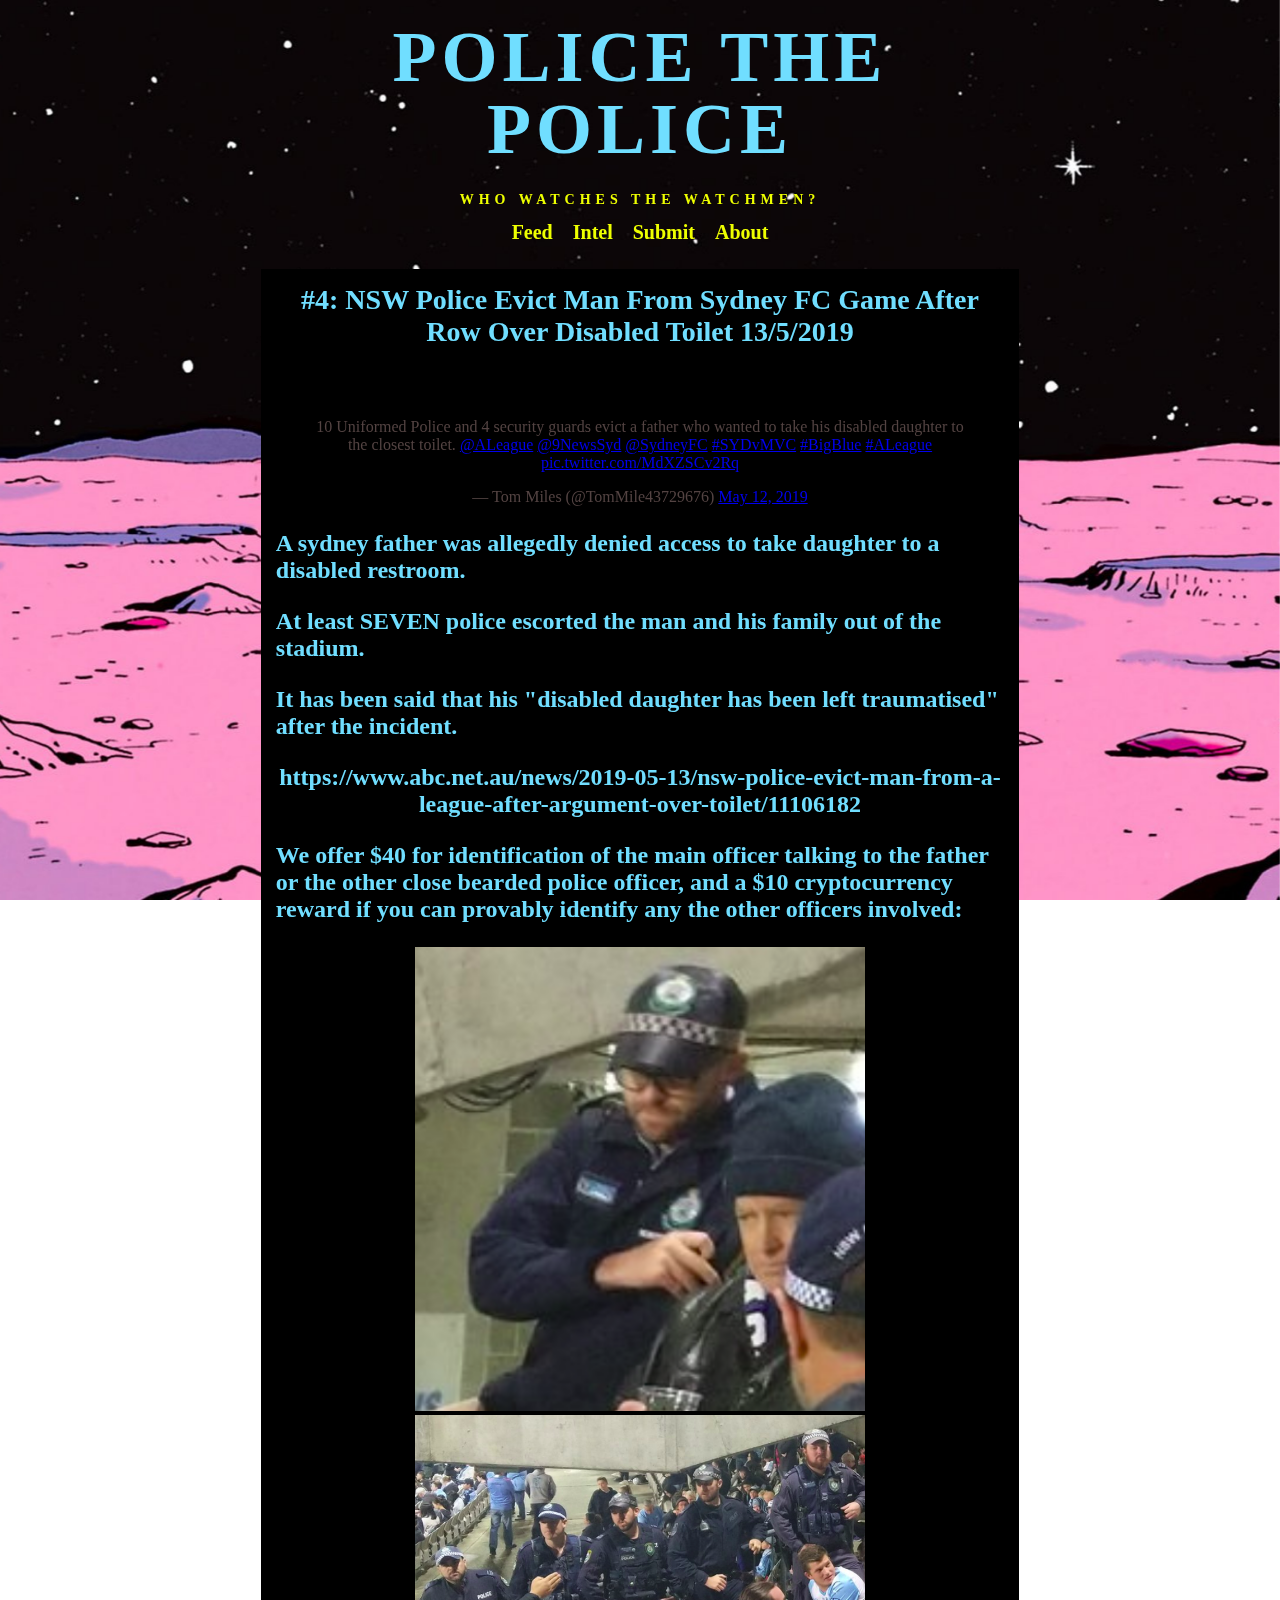
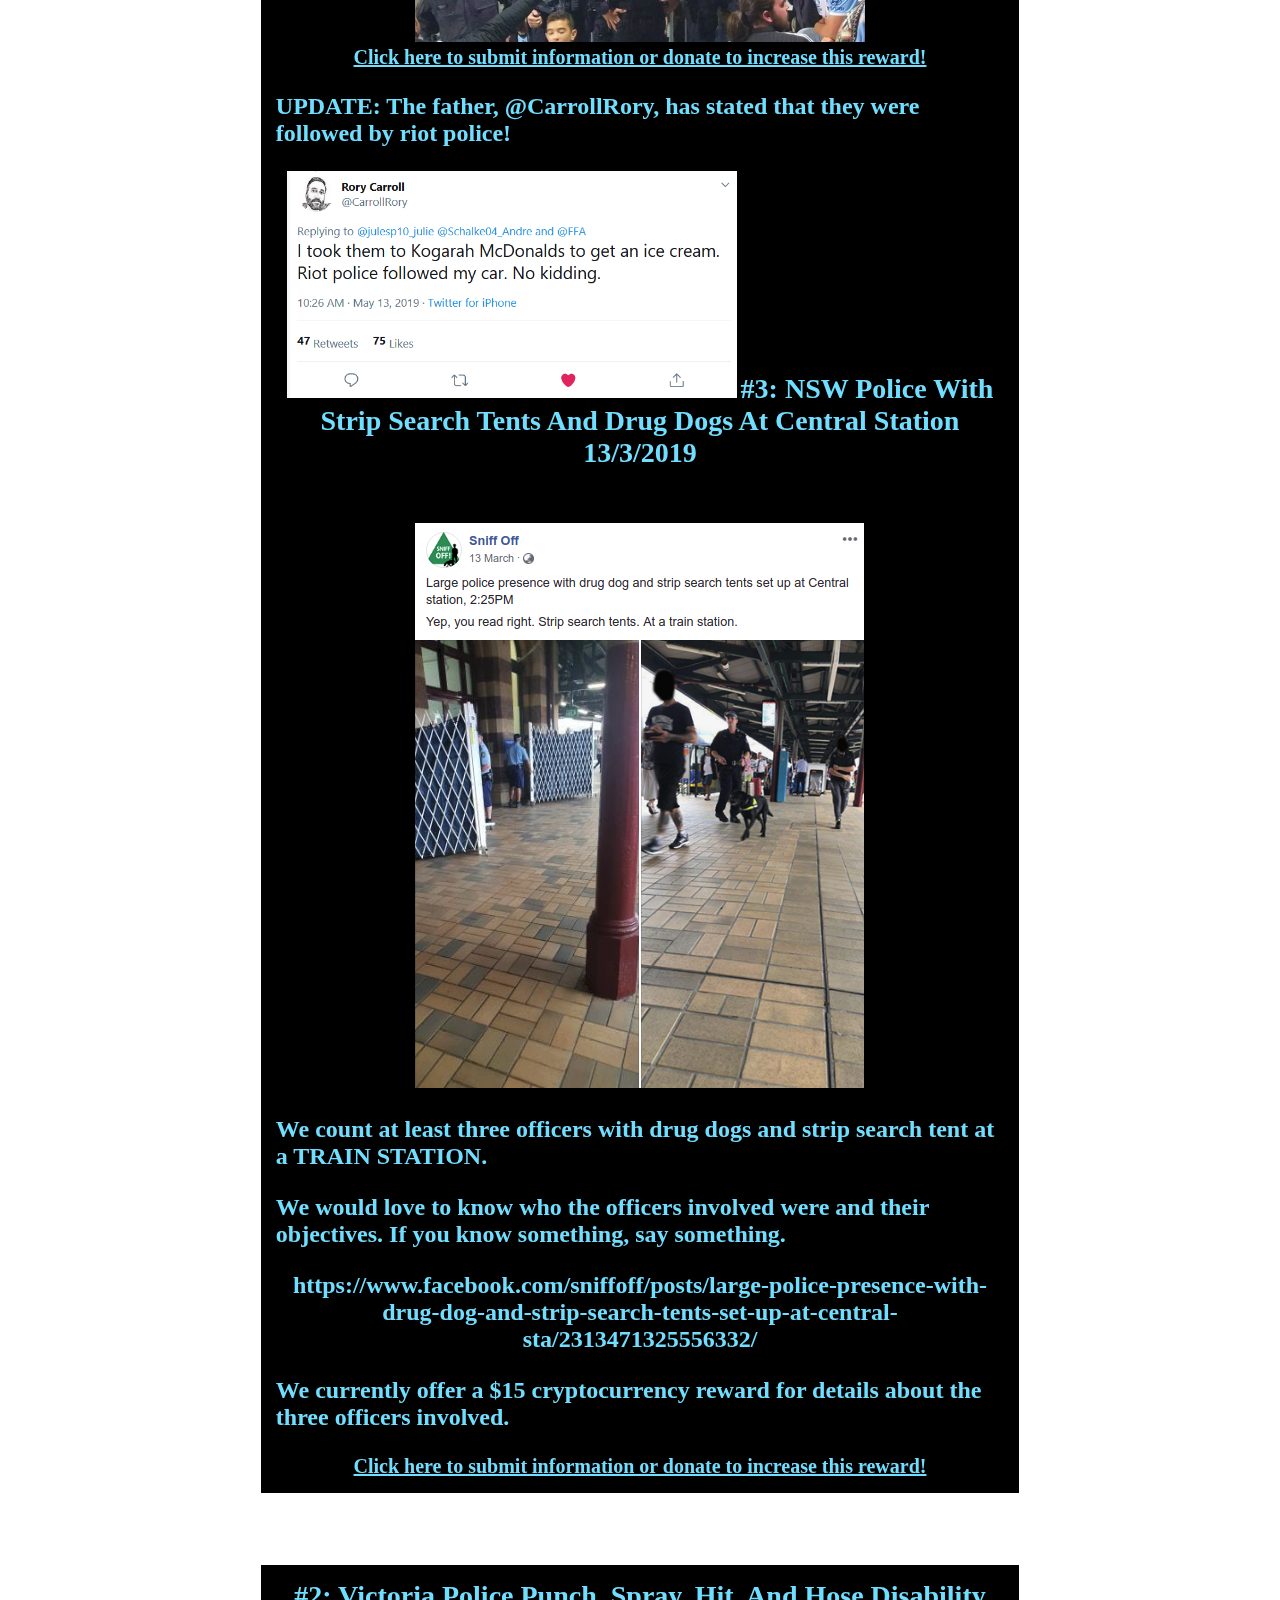
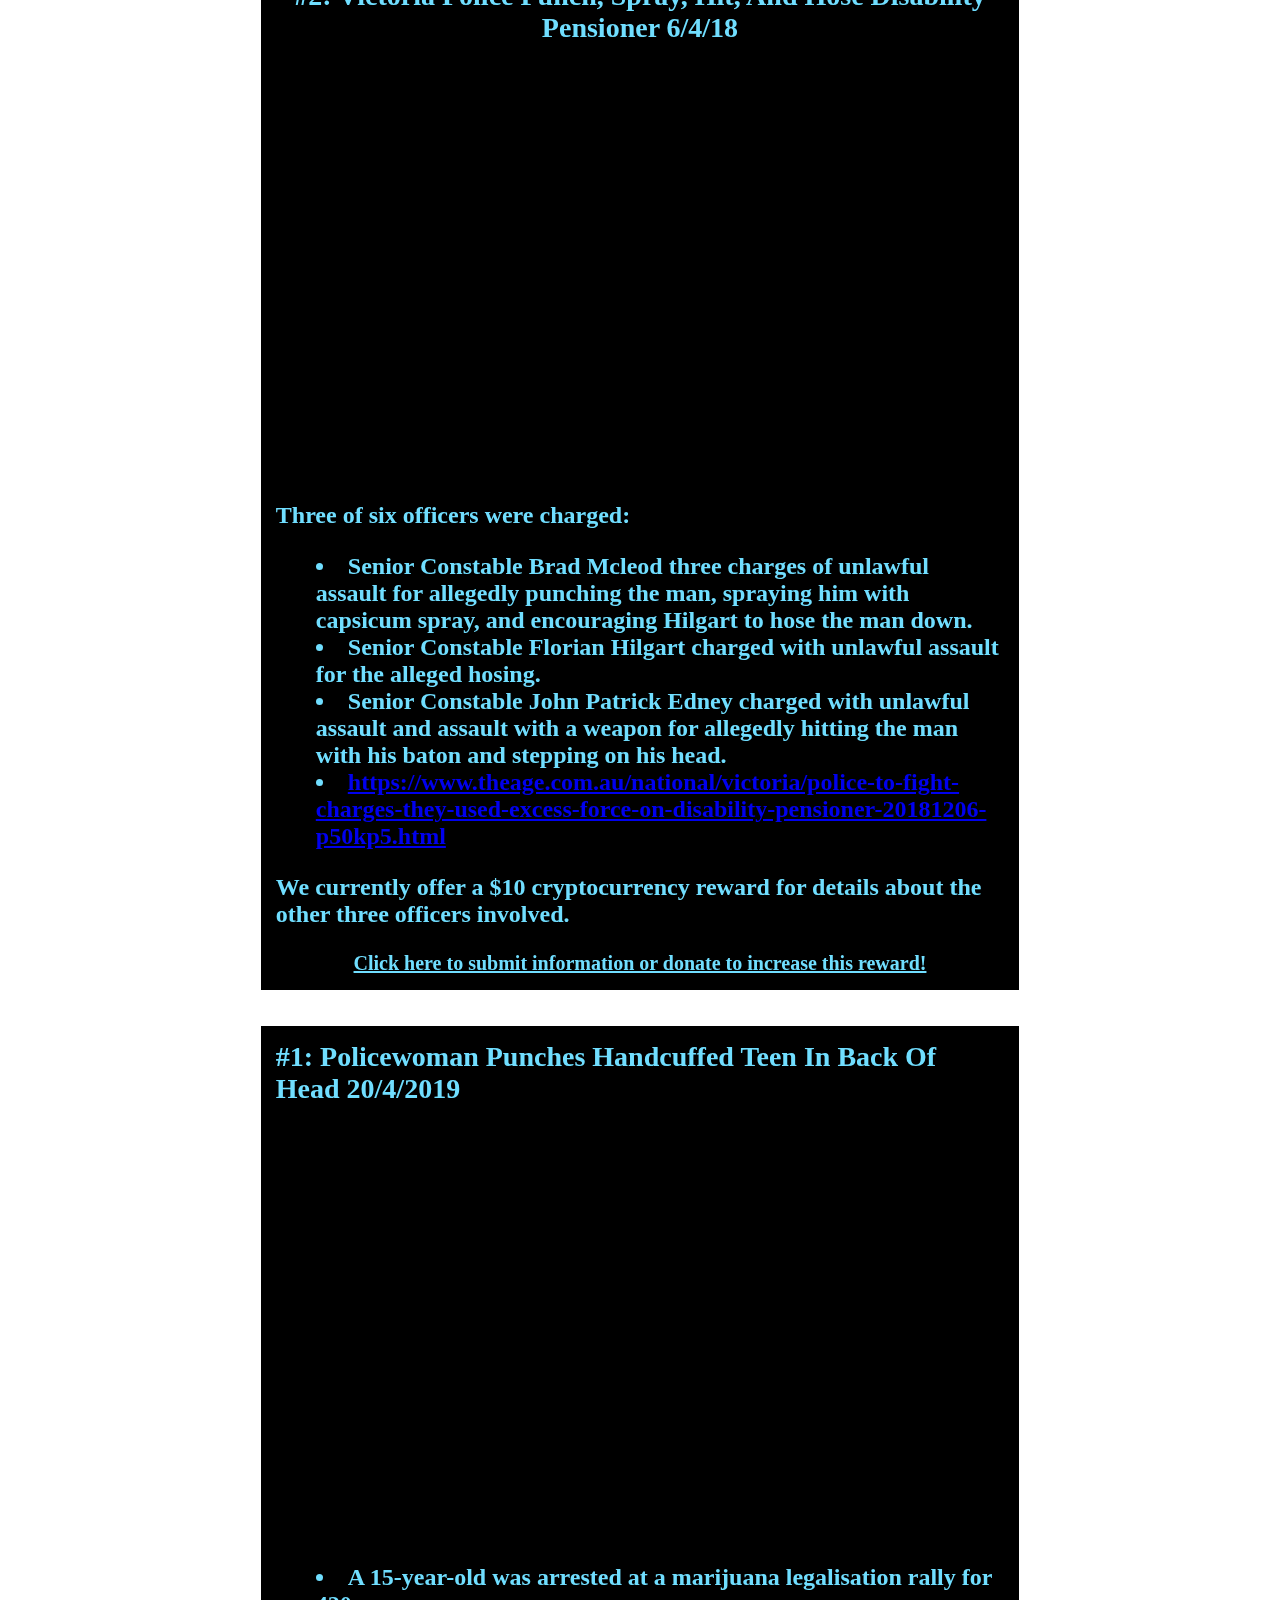
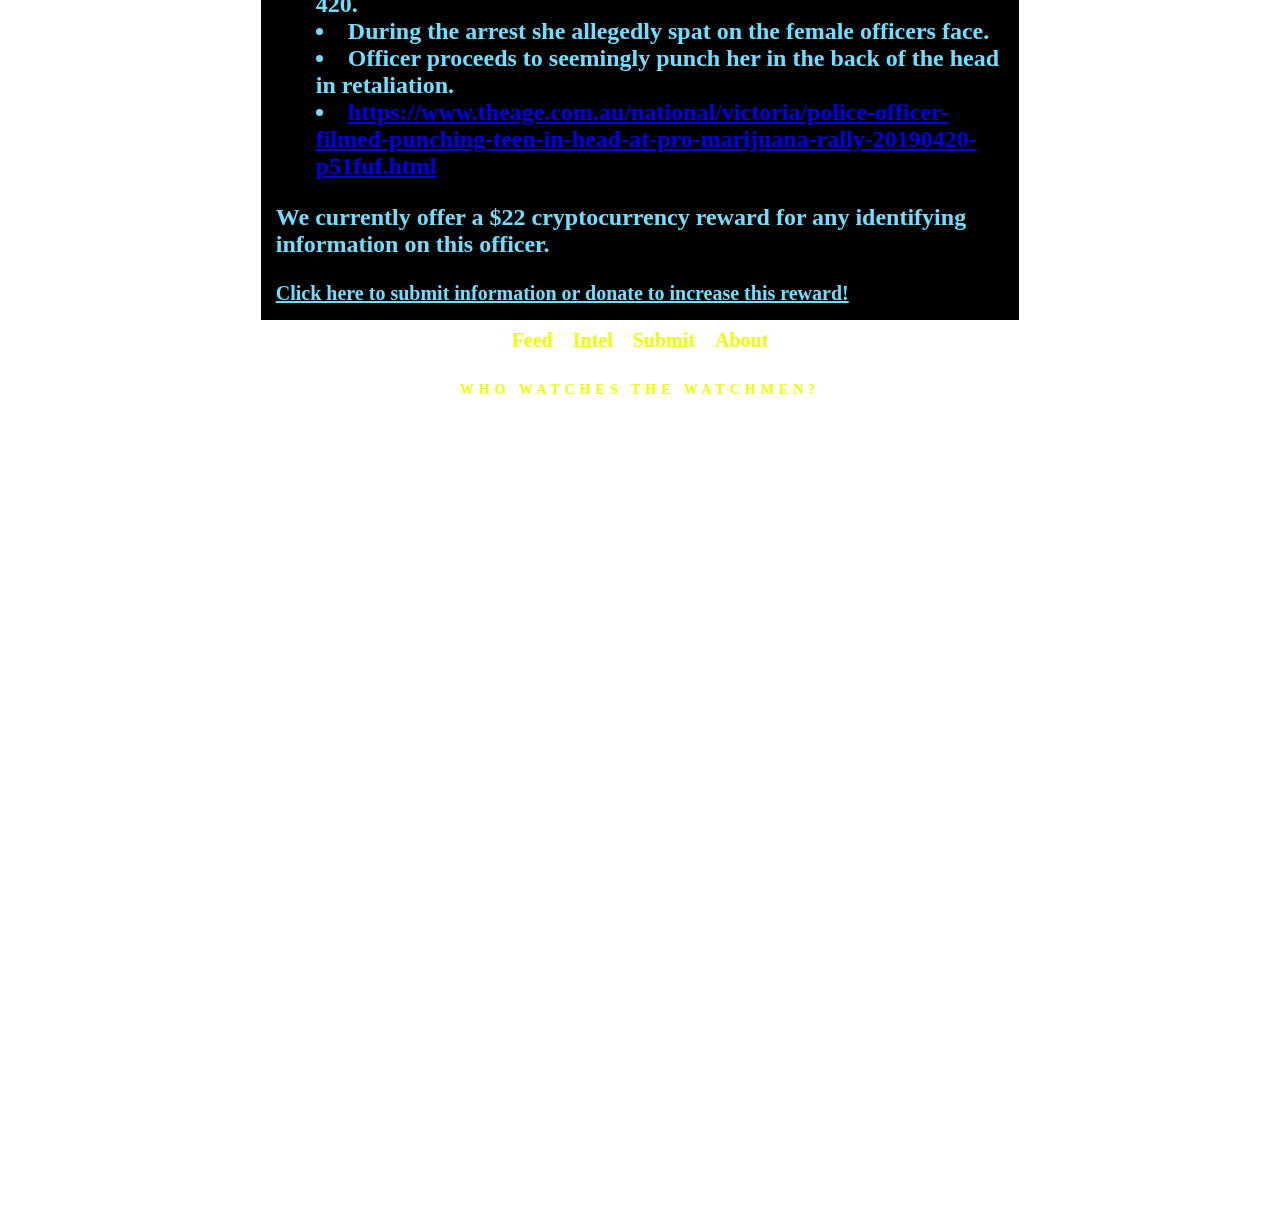
==== index.html @ 1e79a72b "Update index.html" ====
<!DOCTYPE html>
<html>

<head>
  <!-- Global site tag (gtag.js) - Google Analytics -->
  <script async src="https://www.googletagmanager.com/gtag/js?id=UA-138867496-1"></script>
  <script>
    window.dataLayer = window.dataLayer || [];
    function gtag(){dataLayer.push(arguments);}
    gtag('js', new Date());

    gtag('config', 'UA-138867496-1');
  </script>



  <meta charset="utf-8">
  <title>POLICE THE POLICE</title>
  <link rel="shortcut icon" type="image/x-icon" href="favicon.ico">
  <link rel="stylesheet" href="style.css">

  <!--FACEBOOK  -->
  <meta property="og:url" content="http://policeaussiepolice.com/"/>
  <meta property="og:type" content="website" />
  <meta property="og:title" content="Police Australian Police" />
  <meta property="og:description" content="Crowdfunded Cryptocurrency rewards for information about questionable & disgraced Australian police officers."/>
  <meta property="og:image" content="http://policeaussiepolice.com/thumbnail.png"/>

  <!-- TWITTER -->
  <meta name="twitter:card" content="summary_large_image">
  <meta name="twitter:site" content="@policeauspolice">
  <meta name="twitter:title" content="Police Australian Police">
  <meta name="twitter:description" content="Crowdfunded Cryptocurrency rewards for information about questionable & disgraced Australian police officers.">
  <meta name="twitter:image" content="http://policeaussiepolice.com/thumbnail.png">



</head>

<body>
  <div id='site'>


  <h1 class='heading1'>
    <a class='title' href="index.html" title="POLICE THE POLICE" role="bookmark">
      POLICE THE POLICE
    </a>
  </h1>

  <p class='tagline'>
    Who Watches the Watchmen?
  </p>

  <ul class='navbar'>
    <li><a href="index.html">Feed</a></li>
    <li><a href="profiles.html">Intel</a></li>
    <li><a href="submit.html">Submit</a></li>
    <li><a href="about.html">About</a></li>
  </ul>

  <div class='mainfeed'>
    <!-- POST 4 -->  
    <div class='post'>
      <p class='postHeading' id='post4'>#4: NSW Police evict man from Sydney FC game after row over disabled toilet 13/5/2019</p>
      <br>
      <br>
      <br>
      <br>
	    
      <center>
      <blockquote class="twitter-tweet" data-theme="dark" data-link-color="#F5F8FA"><p lang="en" dir="ltr">10 Uniformed Police and 4 security guards evict a father who wanted to take his disabled daughter to the closest toilet. <a href="https://twitter.com/ALeague?ref_src=twsrc%5Etfw">@ALeague</a> <a href="https://twitter.com/9NewsSyd?ref_src=twsrc%5Etfw">@9NewsSyd</a> <a href="https://twitter.com/SydneyFC?ref_src=twsrc%5Etfw">@SydneyFC</a> <a href="https://twitter.com/hashtag/SYDvMVC?src=hash&amp;ref_src=twsrc%5Etfw">#SYDvMVC</a> <a href="https://twitter.com/hashtag/BigBlue?src=hash&amp;ref_src=twsrc%5Etfw">#BigBlue</a> <a href="https://twitter.com/hashtag/ALeague?src=hash&amp;ref_src=twsrc%5Etfw">#ALeague</a> <a href="https://t.co/MdXZSCv2Rq">pic.twitter.com/MdXZSCv2Rq</a></p>&mdash; Tom Miles (@TomMile43729676) <a href="https://twitter.com/TomMile43729676/status/1127528774172418048?ref_src=twsrc%5Etfw">May 12, 2019</a></blockquote> <script async src="https://platform.twitter.com/widgets.js" charset="utf-8"></script>
      </center>
	    
      <p class='postText'>A sydney father was allegedly denied access to take daughter to a disabled restroom.</p>
      <p class='postText'>At least SEVEN police escorted the man and his family out of the stadium.</p>
      <p class='postText'>It has been said that his "disabled daughter has been left traumatised" after the incident.</p>
      <a class='postText' href='https://www.abc.net.au/news/2019-05-13/nsw-police-evict-man-from-a-league-after-argument-over-toilet/11106182'>https://www.abc.net.au/news/2019-05-13/nsw-police-evict-man-from-a-league-after-argument-over-toilet/11106182</a></li>
      
      <p class='postText'>We offer $40 for identification of the main officer talking to the father or the other close bearded police officer, and a $10 cryptocurrency reward if you can provably identify any the other officers involved:</p>
      <img src='post4/beard1.png' width='450px'> 
	  <br>
	  <img src='post4/others2.png' width='450px'>
	  <br>
      <a class='contact' href='submit.html'>Click here to submit information or donate to increase this reward!</a>
      
	  <p class='postText'> UPDATE: The father, @CarrollRory, has stated that they were followed by riot police!</p>
	  <img src='post4/tweet.png' width='450px>
					    <br>
					    <br>
    </div>

    <br>
    <br>
    <br>
    <br>
	   
    
    <!-- POST 3 -->  
    <div class='post'>
      <p class='postHeading' id='post3'>#3: NSW Police with strip search tents and drug dogs at Central Station 13/3/2019</p>

      <br>
      <br>
      <br>
      <br>

      <img src="post3.png">

      <p class='postText'>We count at least three officers with drug dogs and strip search tent at a TRAIN STATION.</p>
      <p class='postText'>We would love to know who the officers involved were and their objectives. If you know something, say something.</p>
      <a class='postText' href='https://www.facebook.com/sniffoff/posts/large-police-presence-with-drug-dog-and-strip-search-tents-set-up-at-central-sta/2313471325556332/'>https://www.facebook.com/sniffoff/posts/large-police-presence-with-drug-dog-and-strip-search-tents-set-up-at-central-sta/2313471325556332/</a></li>

      <p class='postText'>We currently offer a $15 cryptocurrency reward for details about the three officers involved.</p>
      <a class='contact' href='submit.html'>Click here to submit information or donate to increase this reward!</a>

    </div>

    <br>
    <br>
    <br>
    <br>


    <!-- POST 2 -->
    <div class='post'>
      <p class='postHeading' id='post2'>#2: Victoria police punch, spray, hit, and hose disability pensioner 6/4/18</p>

      <br>

	<div class="videoWrapper">

	    <iframe width="690" height="388" src="https://www.youtube.com/embed/rUOoRiI8HVU" frameborder="0" allow="accelerometer; encrypted-media; gyroscope; picture-in-picture" allowfullscreen></iframe>
	</div>


      <p class='postText'>Three of six officers were charged:</p>
      <ul class="postText">
        <li>Senior Constable Brad Mcleod three charges of unlawful assault for allegedly punching the man, spraying him with capsicum spray, and encouraging Hilgart to hose the man down.</li>
        <li>Senior Constable Florian Hilgart charged with unlawful assault for the alleged hosing.</li>
        <li>Senior Constable John Patrick Edney charged with unlawful assault and assault with a weapon for allegedly hitting the man with his baton and stepping on his head.</li>
	<li><a href='https://www.theage.com.au/national/victoria/police-to-fight-charges-they-used-excess-force-on-disability-pensioner-20181206-p50kp5.html'>https://www.theage.com.au/national/victoria/police-to-fight-charges-they-used-excess-force-on-disability-pensioner-20181206-p50kp5.html</a></li>
      </ul>

<!--       <p class='postText'></p> -->
      <p class='postText'>We currently offer a $10 cryptocurrency reward for details about the other three officers involved.</p>
      <a class='contact' href='submit.html'>Click here to submit information or donate to increase this reward!</a>

    </div>

  </div>

  <br>
  <br>

<!-- POST 1	 -->
<div class='post'>
      <p class='postHeading' id='post1'>#1: Policewoman punches handcuffed teen in back of head 20/4/2019</p>

      <br>

	<div class="videoWrapper">
	    <!-- Copy & Pasted from YouTube -->
	    <iframe allowfullscreen frameborder="0" width="698" height="573" scrolling="no" id="molvideoplayer" src="https://www.dailymail.co.uk/embed/video/1909590.html"></iframe>
	</div>




      <ul class="postText">
        <li>A 15-year-old was arrested at a marijuana legalisation rally for 420.</li>
        <li>During the arrest she allegedly spat on the female officers face.</li>
        <li>Officer proceeds to seemingly punch her in the back of the head in retaliation.</li>
				<li><a href='https://www.theage.com.au/national/victoria/police-officer-filmed-punching-teen-in-head-at-pro-marijuana-rally-20190420-p51fuf.html'>https://www.theage.com.au/national/victoria/police-officer-filmed-punching-teen-in-head-at-pro-marijuana-rally-20190420-p51fuf.html</a></li>
      </ul>

      <p class='postText'>We currently offer a $22 cryptocurrency reward for any identifying information on this officer.</p>
      <a class='contact' href='submit.html'>Click here to submit information or donate to increase this reward!</a>

    </div>

  </div>





  <div class='bigFooter'>
    <ul class='navbar'>
      <li><a href="index.html">Feed</a></li>
  		<li><a href="profiles.html">Intel</a></li>
      <li><a href="submit.html">Submit</a></li>
      <li><a href="about.html">About</a></li>
    </ul>

	  <p class='tagline'>
	    Who Watches the Watchmen?
	  </p>
  </div>

</body>




</html>
---- style.css ----
html{height:100%,width:100%}

#site {
  max-width: 60%;
  margin: auto;
}

.heading1 {
  text-align:center;
}

.title {
  color:rgb(112, 222, 255);
  cursor:pointer;
  display:inline;
  font-family:proxima-nova;
  font-size:72px;
  font-style:normal;
  font-weight:700;
  height:auto;
  letter-spacing:5px;
  line-height:72px;
  text-size-adjust:100%;
  text-transform:uppercase;
  text-decoration: none;
  text-decoration-line: none;
  text-decoration-style: solid;
}

.title:hover {
  color:#595959;
}

.tagline {
  color:rgb(238, 255, 0);
  display:block;
  font-family:proxima-nova;
  font-size:14px;
  font-style:normal;
  font-weight:600;
  height:25px;
  letter-spacing:5px;
  line-height:25.2px;

  text-align:center;
  text-size-adjust:100%;
  text-transform:uppercase;

  margin-bottom: 0px;
}

.navbar {
  margin-top: 0px;
  margin-left: 0px;
  text-align: center;
  padding: 0px;
}

.navbar li {
  text-align: center;
  display:inline-block;
}

.navbar li a {
  color:rgb(238, 255, 0);
  display:block;
  font-family:proxima-nova;
  font-size:20px;
  font-style:normal;
  font-weight:600;
  height:25px;
  line-height:25.2px;

  text-decoration-line: none;

  display: block;
  text-align: center;
  padding: 8px;
}

.navbar li a:hover {
  color:#595959;
}


.mainfeed {
  display: block;
  text-align: center;
  margin: 0px;
  padding: 0px;
}

.postHeading {
  padding-top: 0px;
  margin-top: 0px;

  color:rgb(112, 222, 255);
  cursor:pointer;
  display:inline;
  font-family:proxima-nova;
  font-size:28px;
  font-style:normal;
  font-weight:700;
  height:auto;
  text-size-adjust:100%;
  text-transform:capitalize;
  text-decoration: none;
  text-decoration-line: none;
  text-decoration-style: solid;
}

.post {
  color: #534342;
  margin: 0px;
  padding: 15px;
  background-color: #000000;
}

.postText {
  text-align: left;

  list-style-position: inside;

  color:rgb(112, 222, 255);
  font-family:proxima-nova;
  font-size:24px;
  font-style:normal;
  font-weight:700;
  height:auto;
  text-size-adjust:100%;
  text-decoration: none;
  text-decoration-line: none;
  text-decoration-style: solid;
}


.contact {
  color:rgb(112, 222, 255);
  cursor:pointer;
  display:inline;
  font-family:proxima-nova;
  font-size:20px;
  font-style:normal;
  font-weight:700;
  height:auto;
  text-size-adjust:100%;
  /* text-transform:capitalize; */
  /* text-decoration: none; */
  /* text-decoration-line: none; */
  text-decoration-style: solid;
}


.bigFooter {
	height:100vh;
}

body:before {
  content: "";
  display: block;
  position: fixed;
  left: 0;
  top: 0;
  width: 100%;
  height: 100%;
  z-index: -10;
  background: url("bg.jpg") no-repeat center center;
  -webkit-background-size: cover;
  -moz-background-size: cover;
  -o-background-size: cover;
  background-size: cover;
}


/*
body {
    background: url("bg.jpg") no-repeat center center;
    -webkit-background-size: cover;
    -moz-background-size: cover;
    -o-background-size: cover;
    background-size: cover;
    height: 100%;
    overflow: hidden;
}

*/

/*
body {
  background-repeat-x: no-repeat;
  background-repeat-y: no-repeat;
  background-image: url("bg.jpg");
  background-position: top left;
  background-position-x: left;
  background-position-y: top;
  background-size: cover;
  background-attachment: fixed;
  background-repeat: no-repeat;
  background-repeat-x: no-repeat;
  background-repeat-y: no-repeat;
}
*/


/*https://css-tricks.com/NetMag/FluidWidthVideo/Article-FluidWidthVideo.php  */
.videoWrapper {
	position: relative;
	padding-bottom: 56.25%; /* 16:9 */
	padding-top: 25px;
	height: 0;
}
.videoWrapper iframe {
	position: absolute;
	top: 0;
	left: 0;
	width: 100%;
	height: 100%;
}
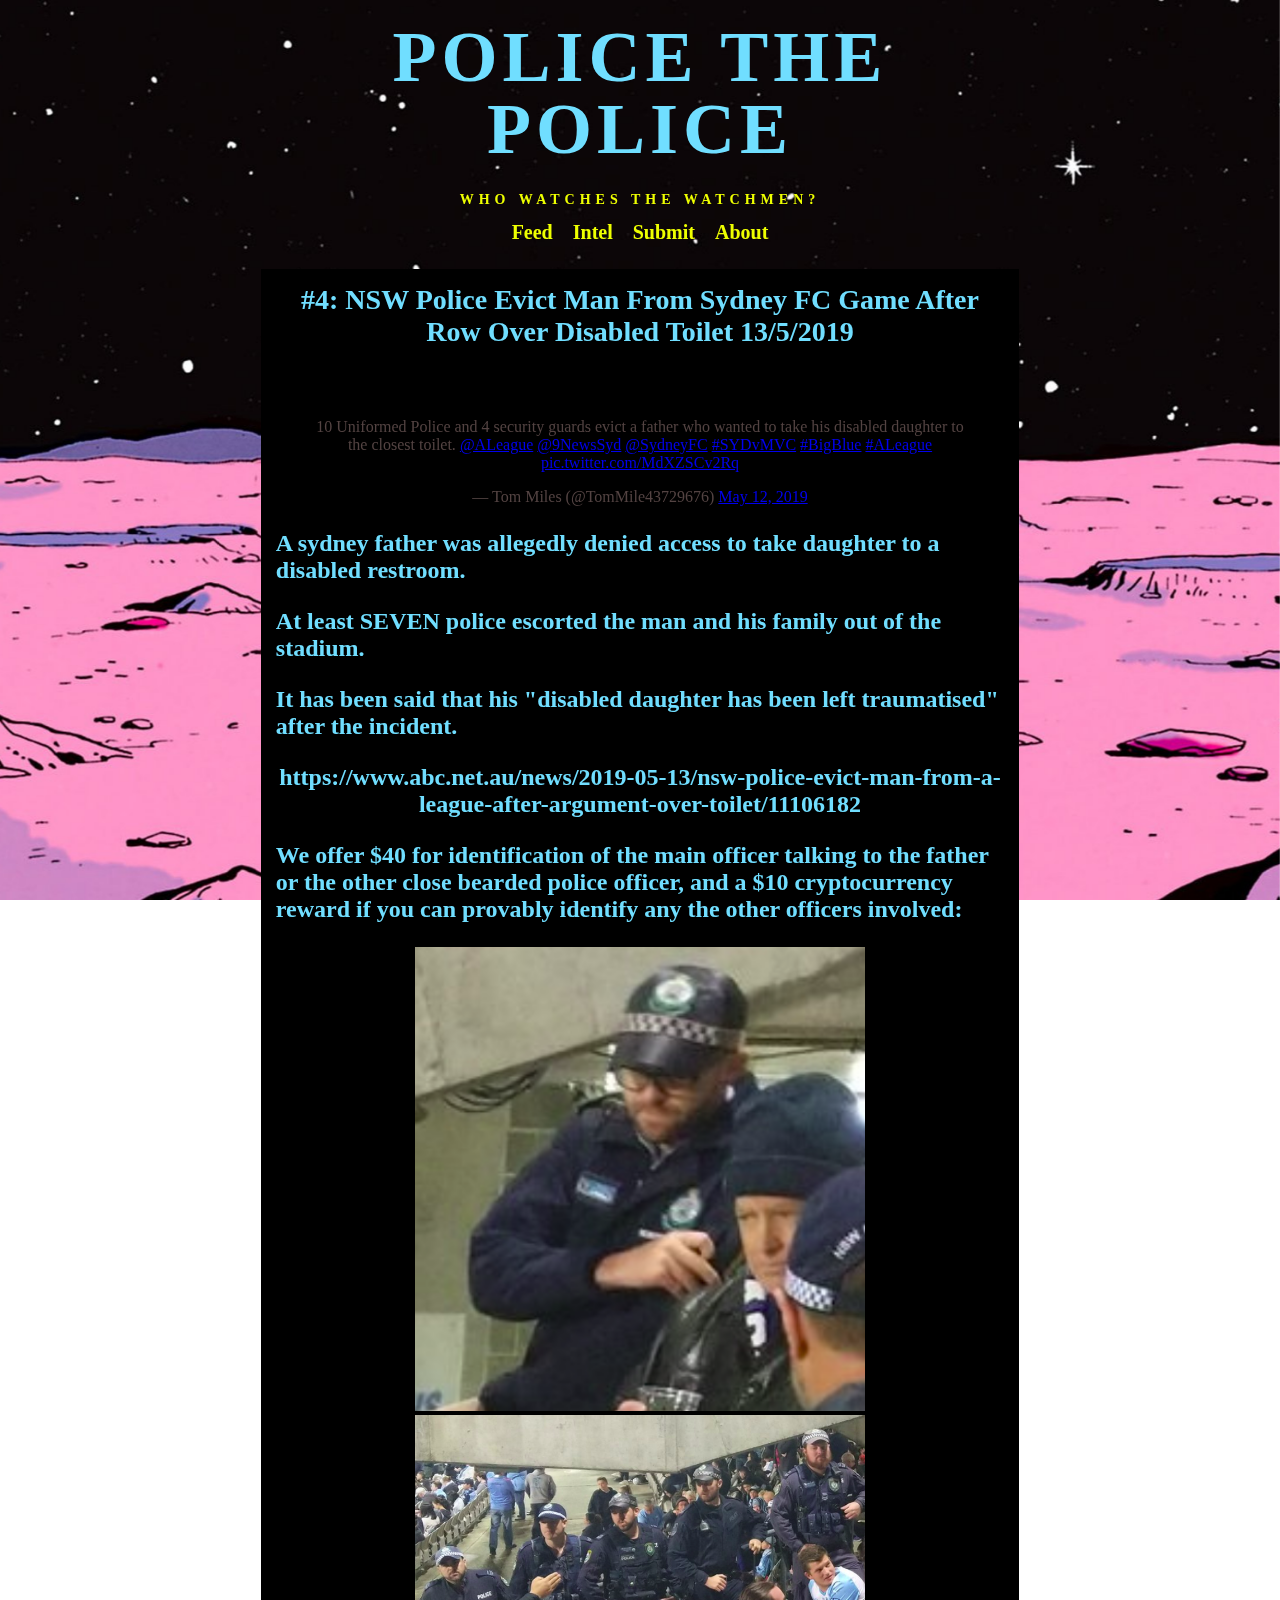
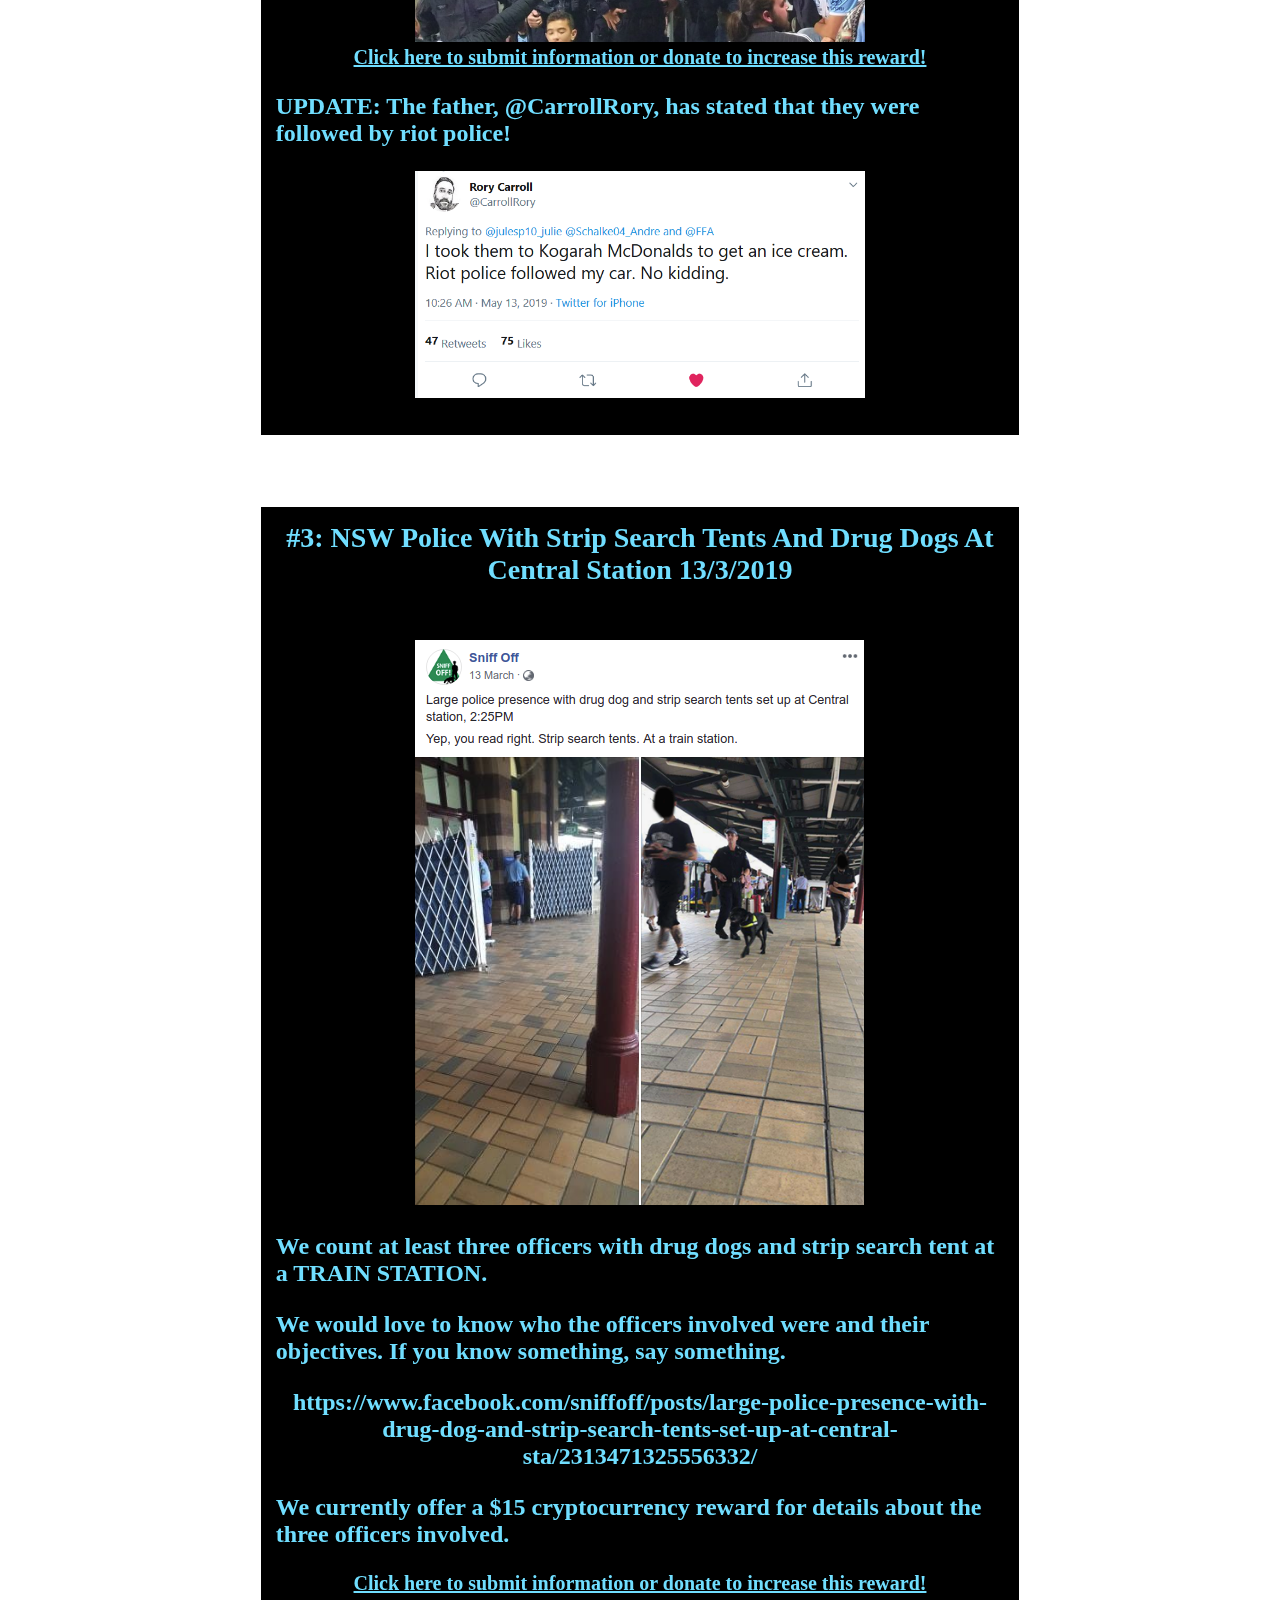
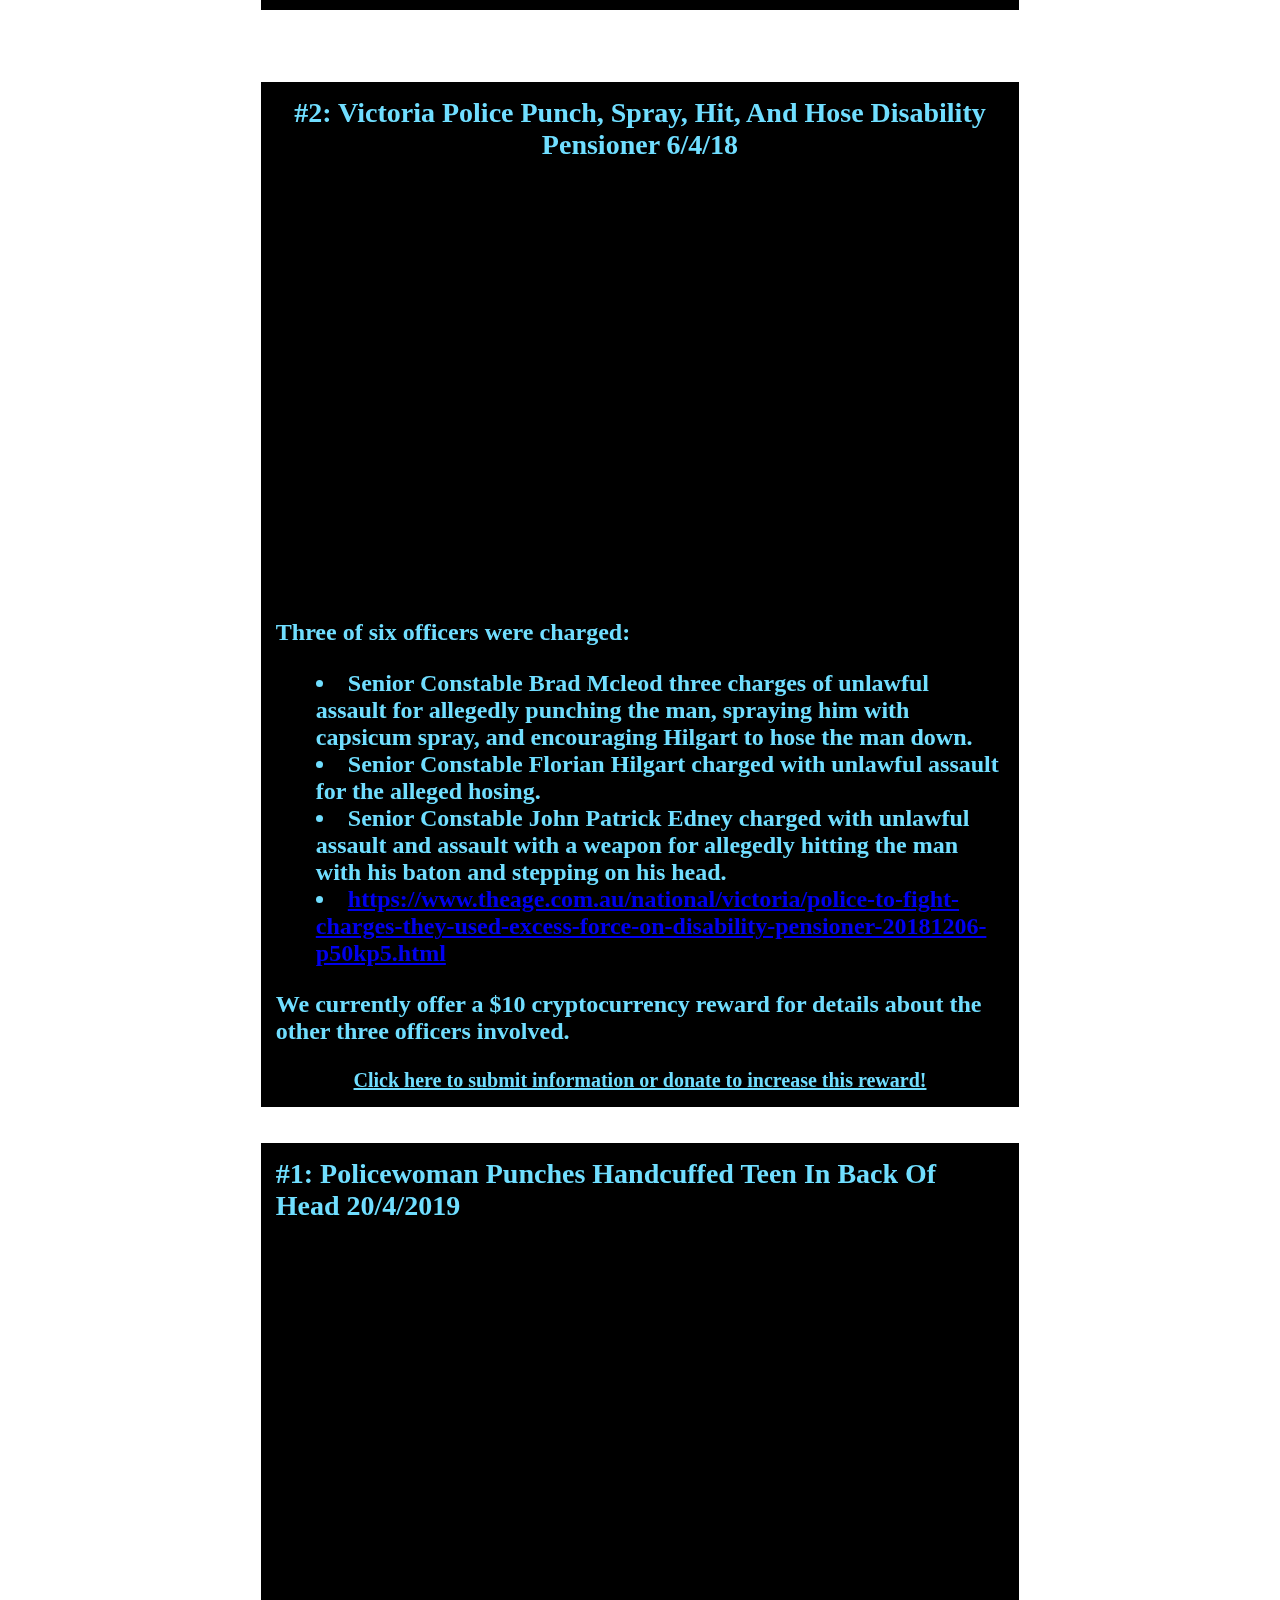
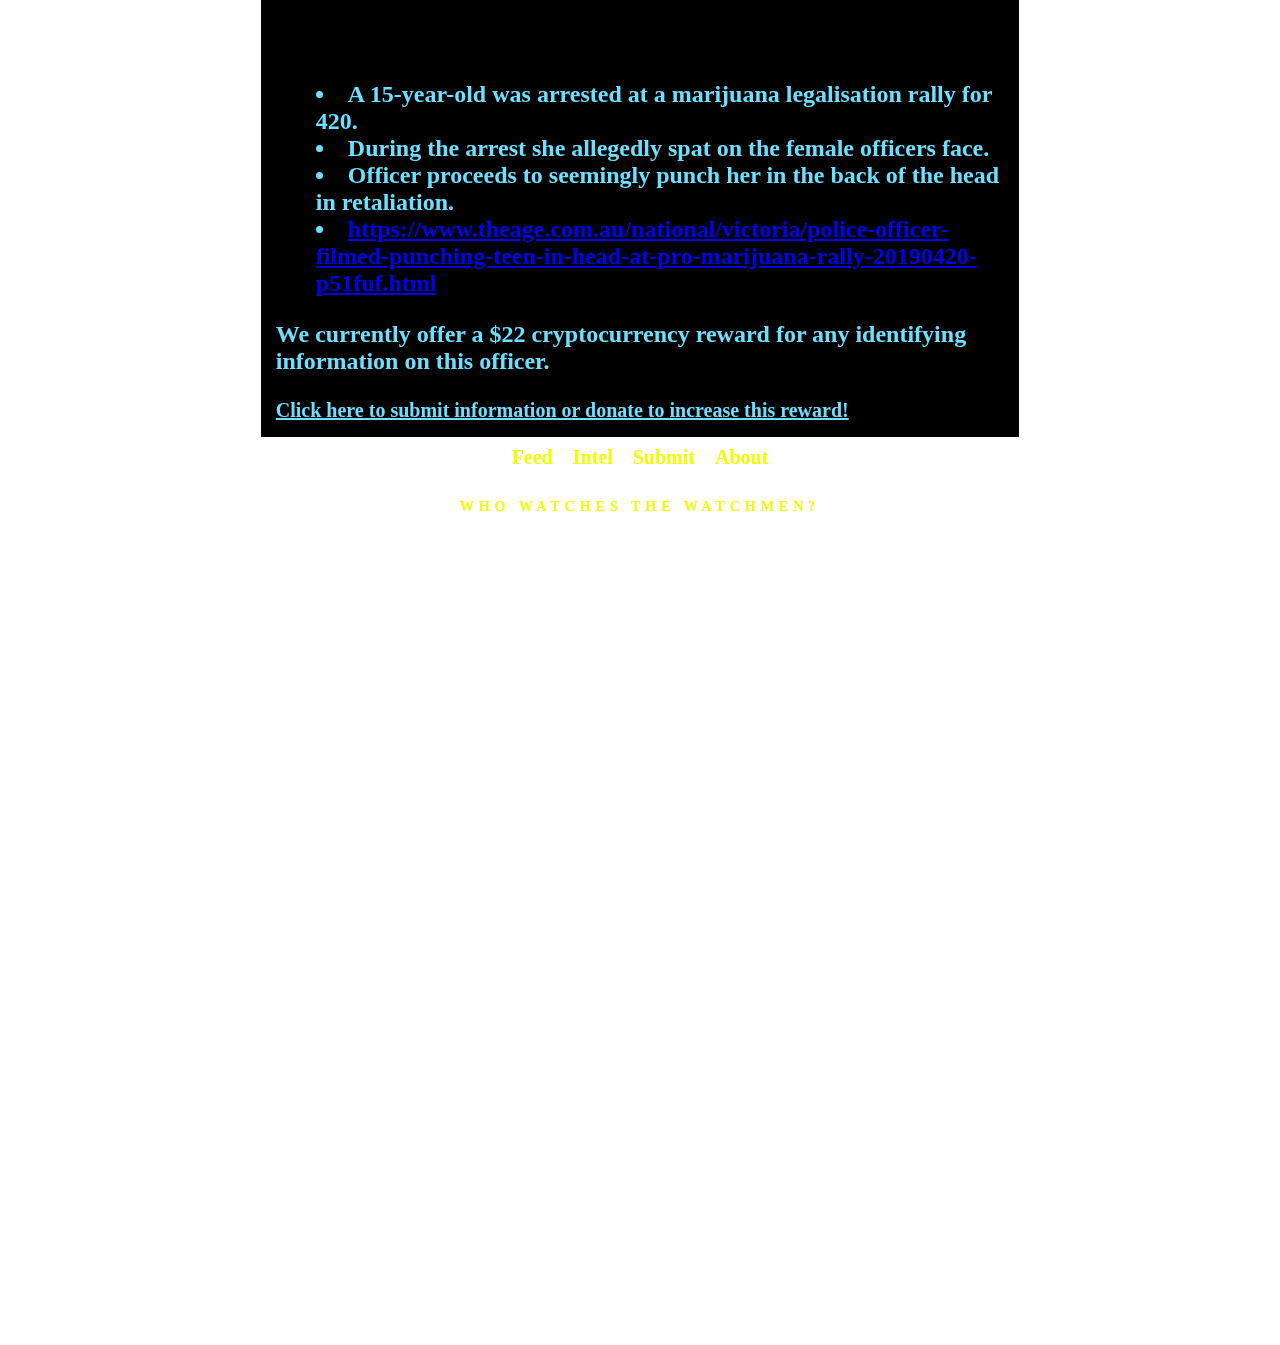
==== commit da540bee: "Update index.html" ====
--- a/index.html
+++ b/index.html
@@ -83,10 +83,10 @@
 	  <br>
       <a class='contact' href='submit.html'>Click here to submit information or donate to increase this reward!</a>
       
-	  <p class='postText'> UPDATE: The father, @CarrollRory, has stated that they were followed by riot police!</p>
-	  <img src='post4/tweet.png' width='450px>
-					    <br>
-					    <br>
+      <p class='postText'> UPDATE: The father, @CarrollRory, has stated that they were followed by riot police!</p>
+      <img src='post4/tweet.png' width='450px'>
+	<br>
+	<br>
     </div>
 
     <br>
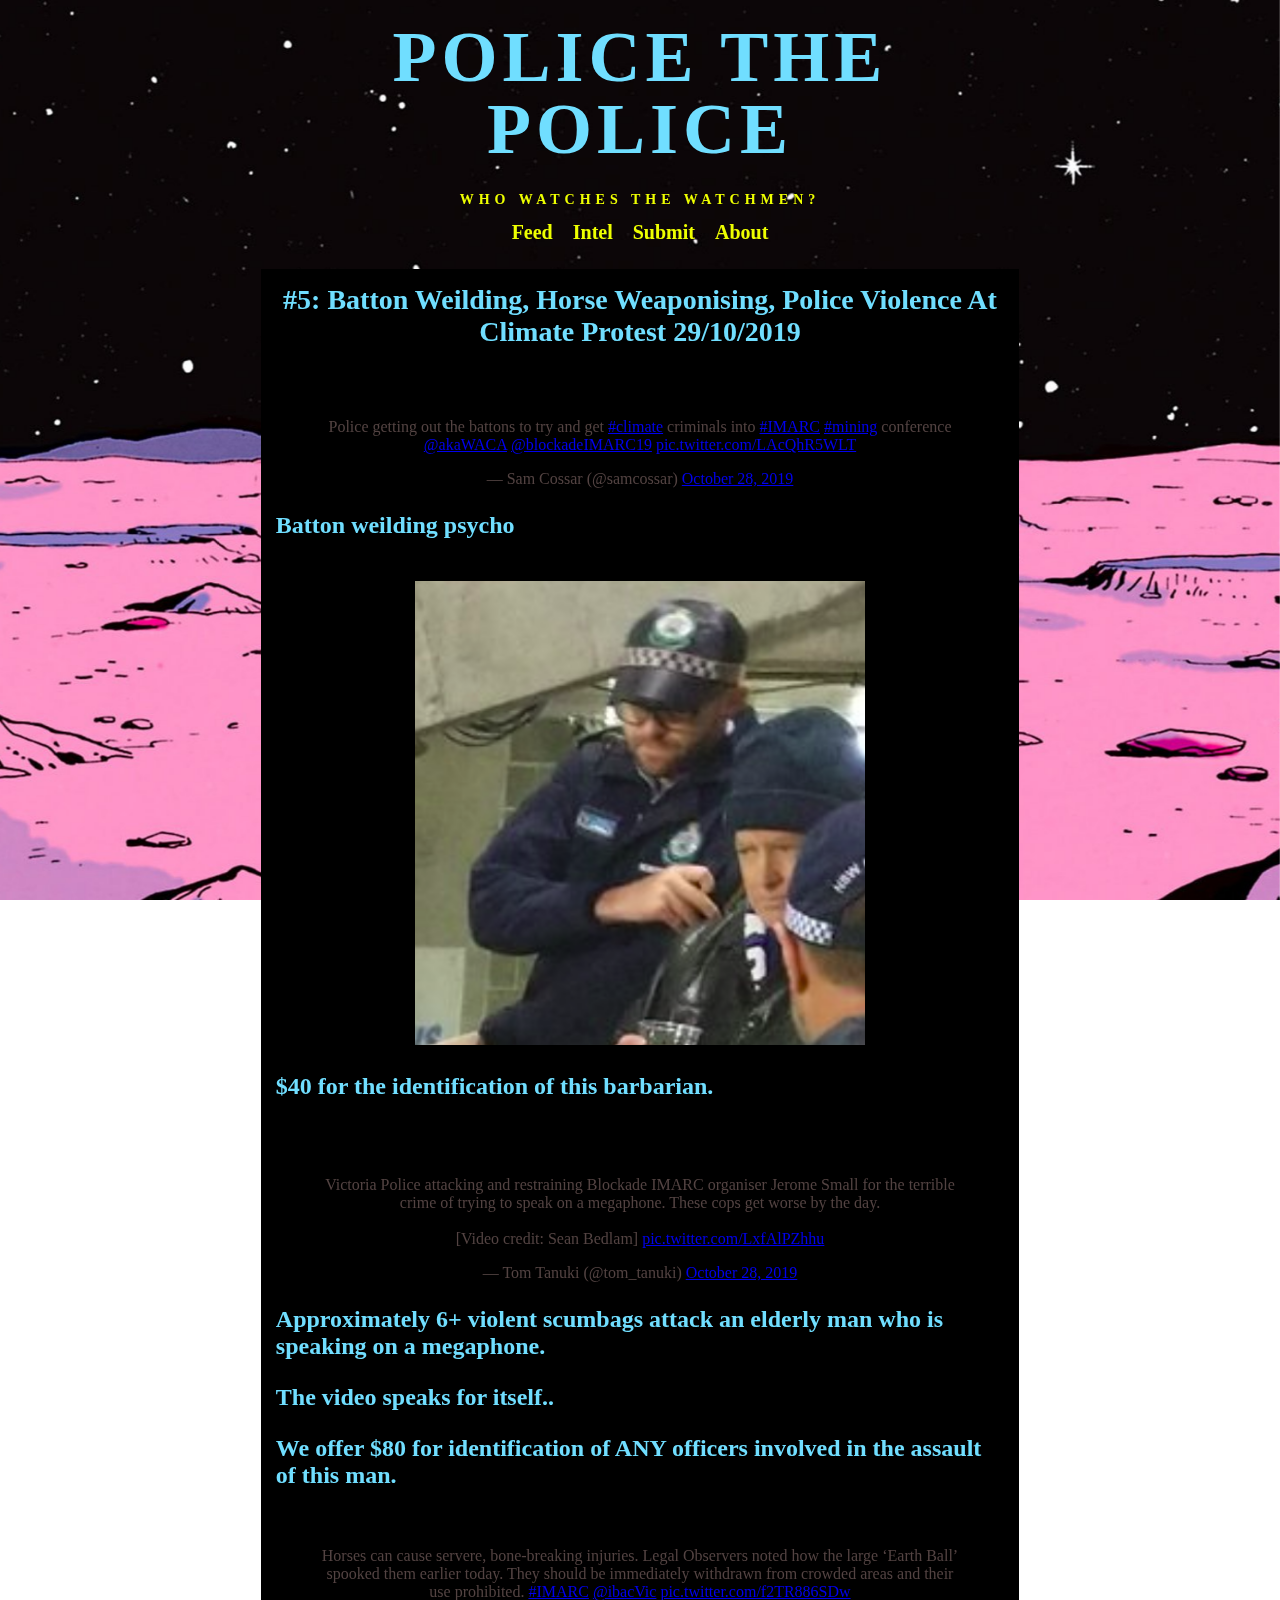
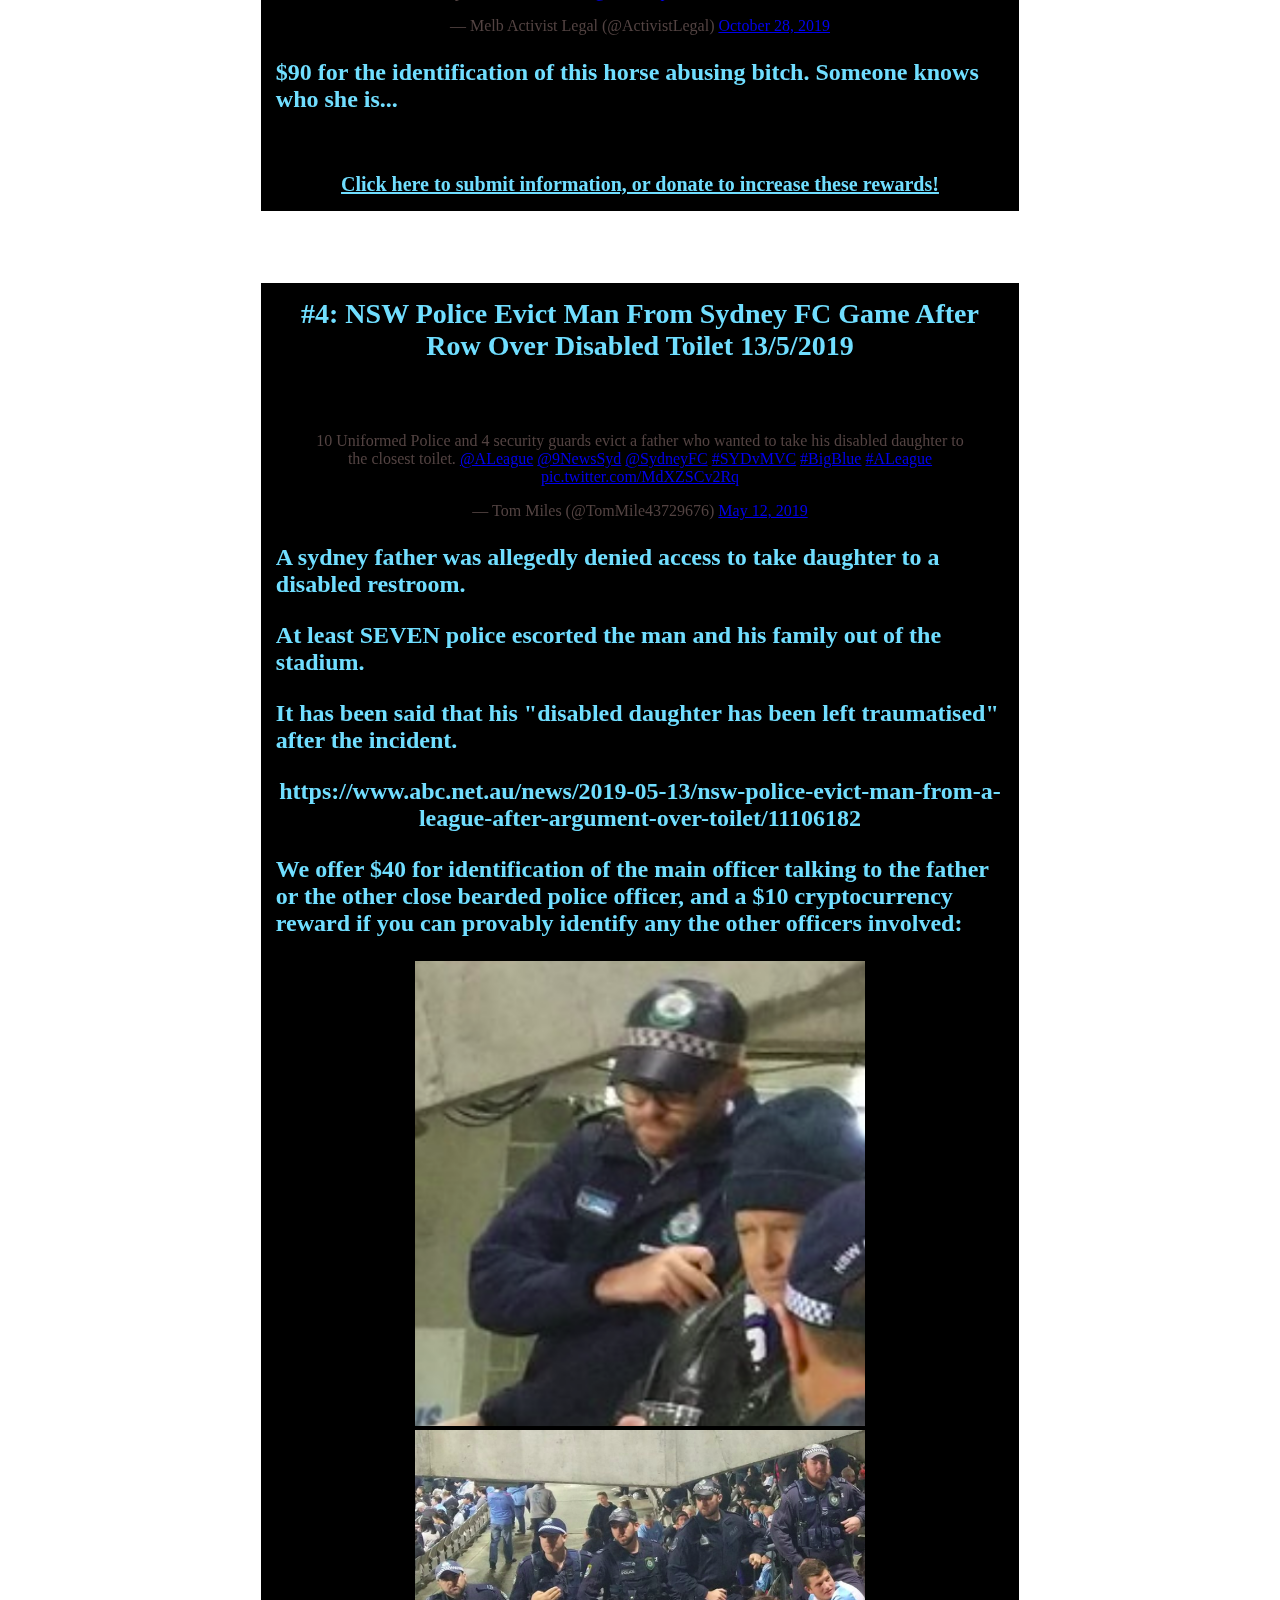
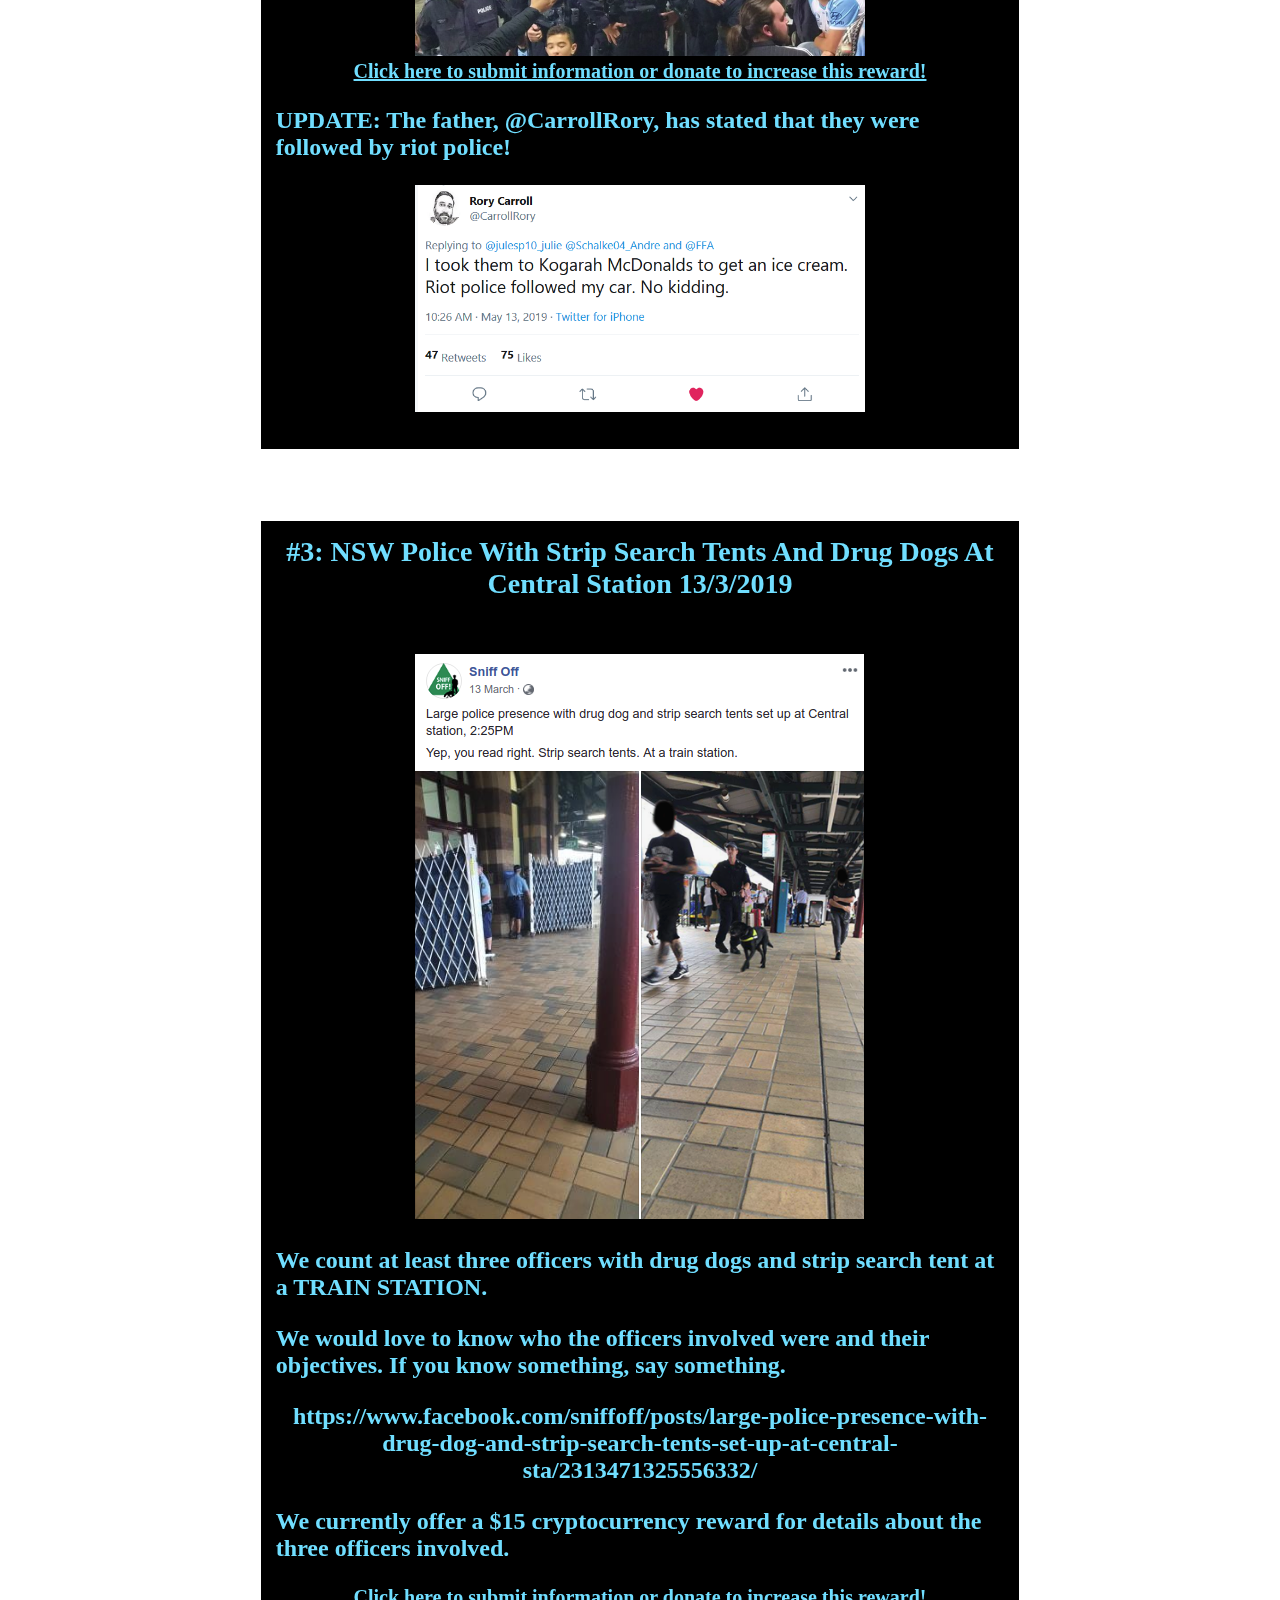
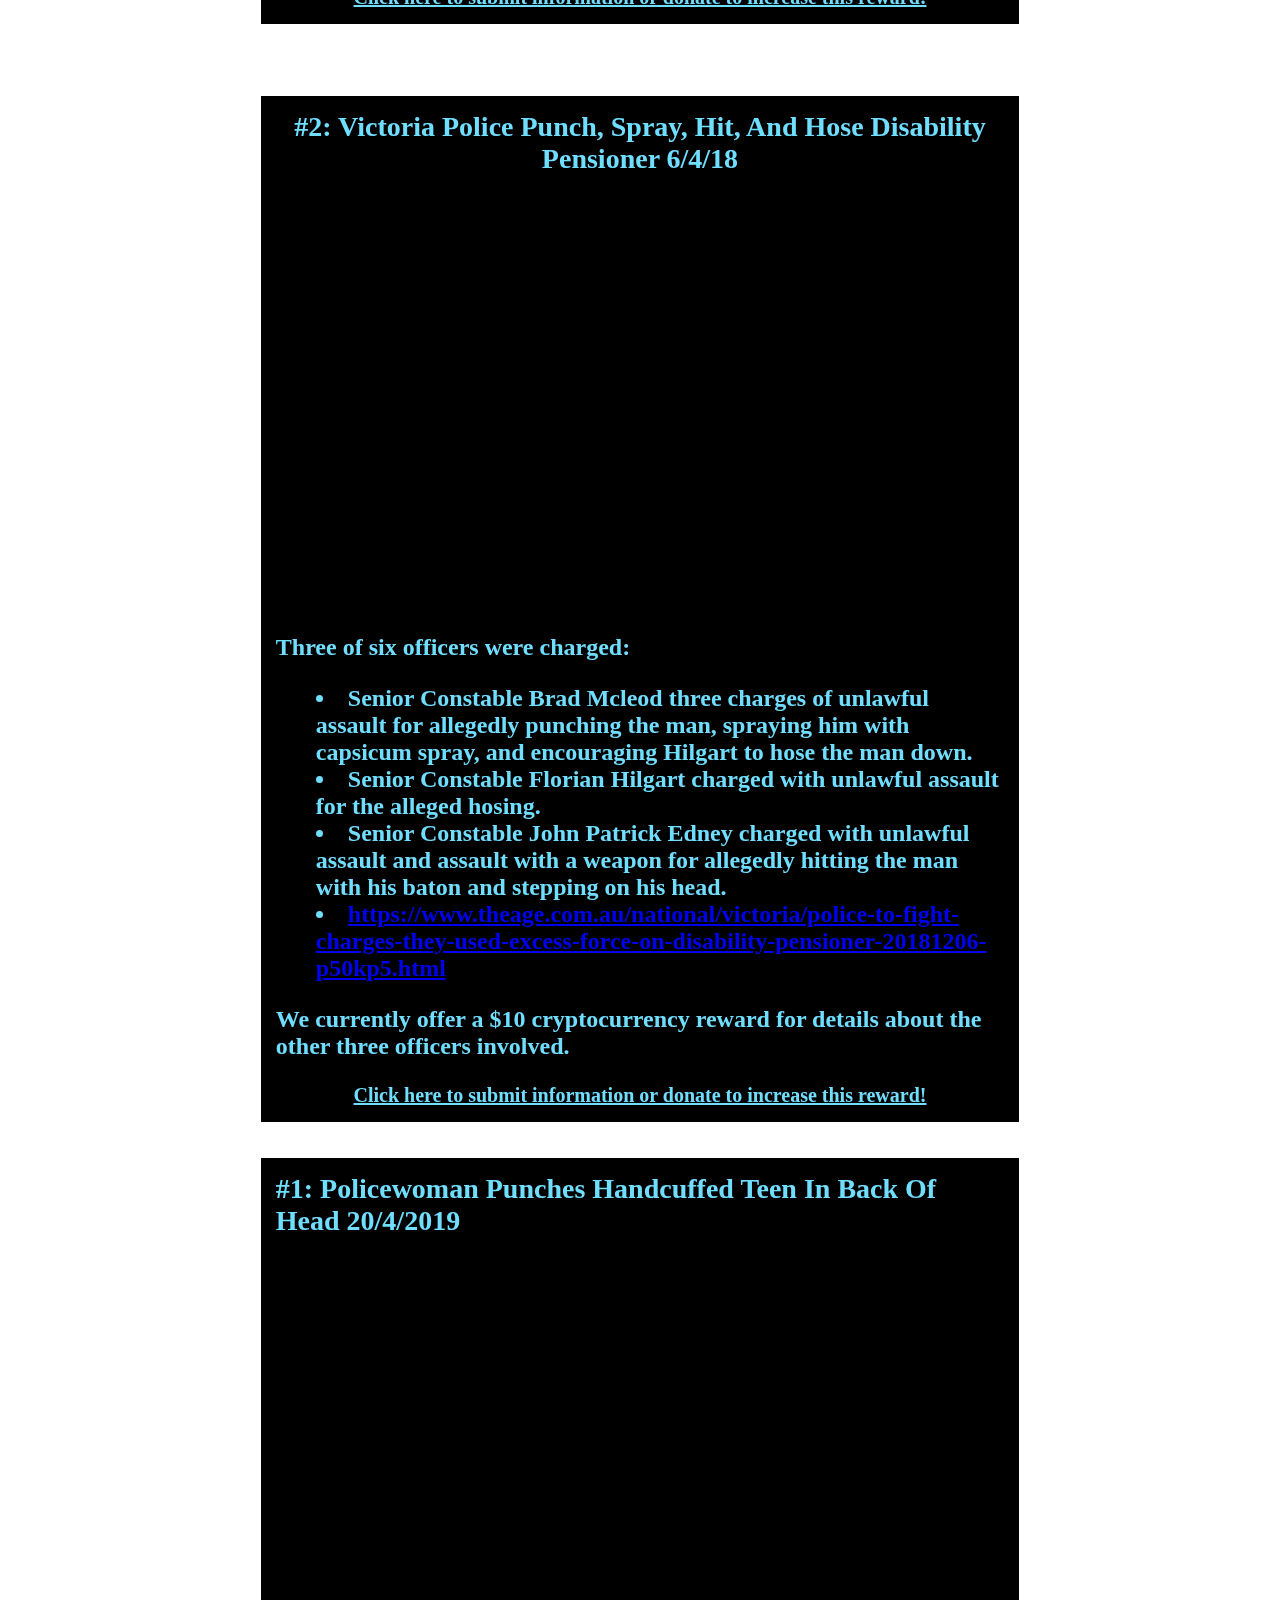
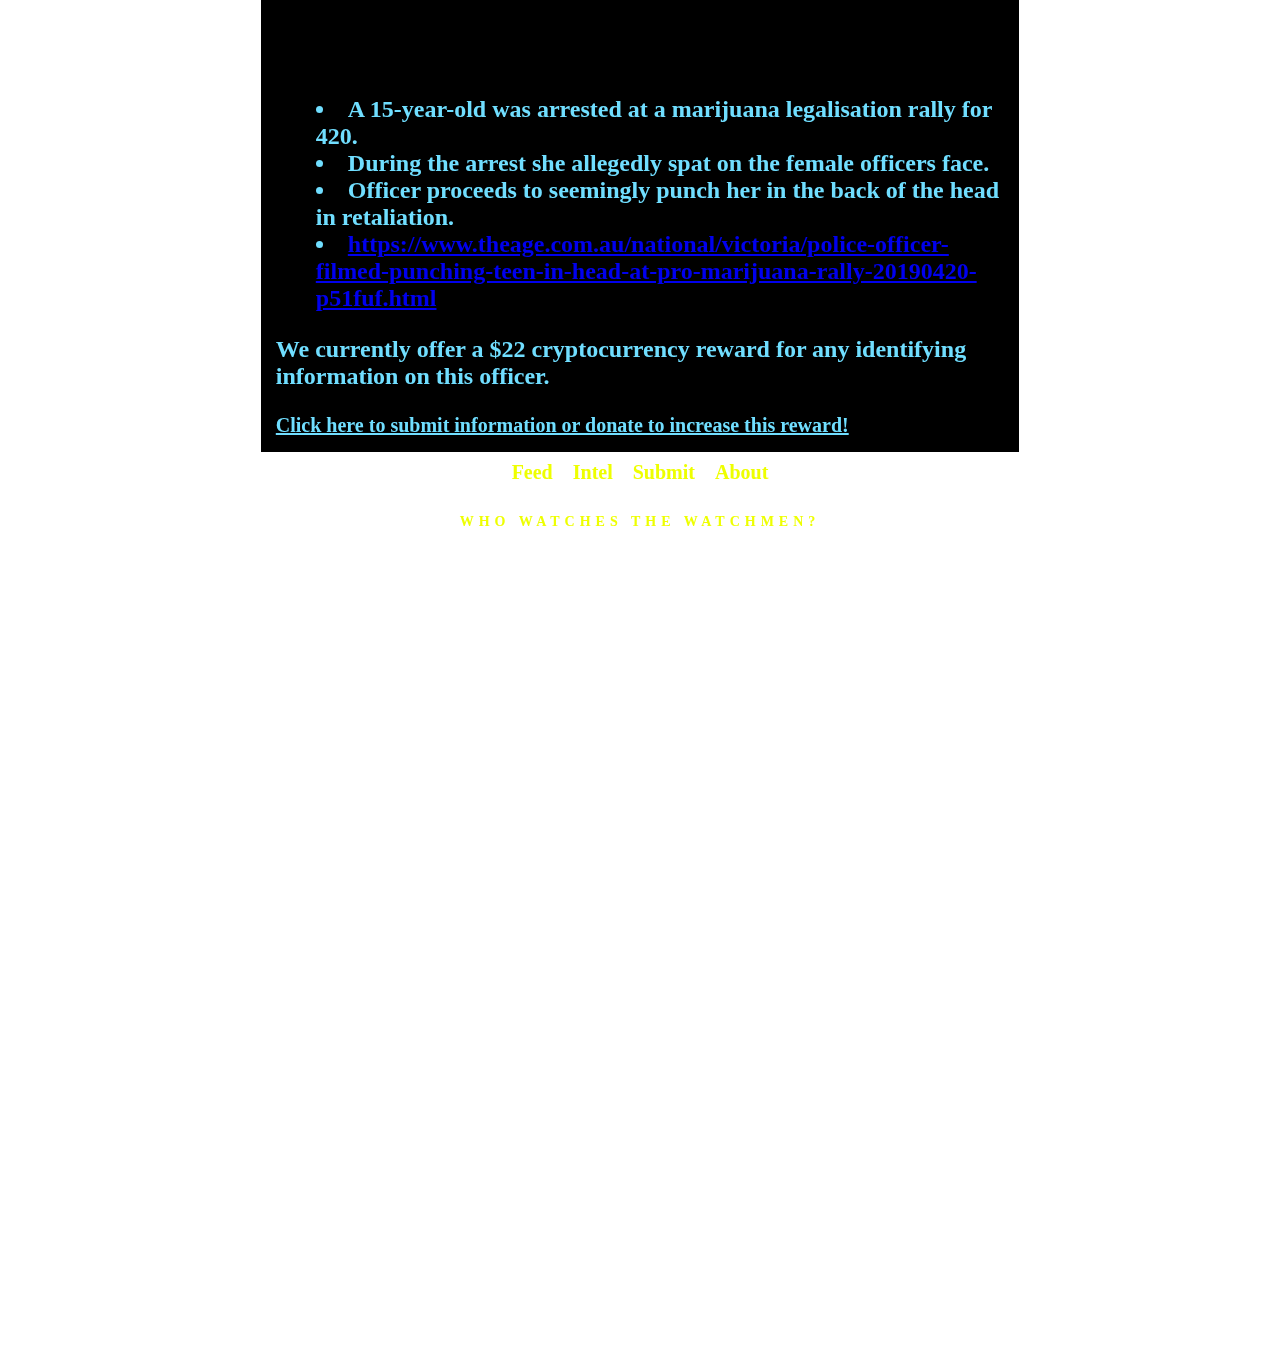
==== commit 4a510e3c: "post5" ====
--- a/index.html
+++ b/index.html
@@ -59,6 +59,59 @@
   </ul>
 
   <div class='mainfeed'>
+<!-- POST 5 -->  
+    <div class='post'>
+      <p class='postHeading' id='post5'>#5: Batton Weilding, Horse Weaponising, Police Violence at Climate Protest 29/10/2019</p>
+      <br>
+      <br>
+      <br>
+      <br>
+	    
+	<center>
+     <blockquote class="twitter-tweet"><p lang="en" dir="ltr">Police getting out the battons to try and get <a href="https://twitter.com/hashtag/climate?src=hash&amp;ref_src=twsrc%5Etfw">#climate</a> criminals into <a href="https://twitter.com/hashtag/IMARC?src=hash&amp;ref_src=twsrc%5Etfw">#IMARC</a> <a href="https://twitter.com/hashtag/mining?src=hash&amp;ref_src=twsrc%5Etfw">#mining</a> conference <a href="https://twitter.com/akaWACA?ref_src=twsrc%5Etfw">@akaWACA</a> <a href="https://twitter.com/blockadeIMARC19?ref_src=twsrc%5Etfw">@blockadeIMARC19</a> <a href="https://t.co/LAcQhR5WLT">pic.twitter.com/LAcQhR5WLT</a></p>&mdash; Sam Cossar (@samcossar) <a href="https://twitter.com/samcossar/status/1188939140936556544?ref_src=twsrc%5Etfw">October 28, 2019</a></blockquote> <script async src="https://platform.twitter.com/widgets.js" charset="utf-8"></script> 
+	</center>
+	    
+      <p class='postText'>Batton weilding psycho</p>
+	    <br>
+	<img src='post4/beard1.png' width='450px'> 
+	
+<p class='postText'>$40 for the identification of this barbarian.</p>    
+	  <br>
+	   <br>
+	    
+	    
+	    
+      <center>
+      <blockquote class="twitter-tweet"><p lang="en" dir="ltr">Victoria Police attacking and restraining Blockade IMARC organiser Jerome Small for the terrible crime of trying to speak on a megaphone. These cops get worse by the day.<br><br>[Video credit: Sean Bedlam] <a href="https://t.co/LxfAlPZhhu">pic.twitter.com/LxfAlPZhhu</a></p>&mdash; Tom Tanuki (@tom_tanuki) <a href="https://twitter.com/tom_tanuki/status/1188937084418981888?ref_src=twsrc%5Etfw">October 28, 2019</a></blockquote> <script async src="https://platform.twitter.com/widgets.js" charset="utf-8"></script> 
+	</center>
+	    
+      <p class='postText'>Approximately 6+ violent scumbags attack an elderly man who is speaking on a megaphone.</p>
+<p class='postText'>The video speaks for itself..</p>
+      
+      <p class='postText'>We offer $80 for identification of ANY officers involved in the assault of this man.</p>
+	  <br>
+	    
+	    
+	<center>
+    <blockquote class="twitter-tweet"><p lang="en" dir="ltr">Horses can cause servere, bone-breaking injuries. Legal Observers noted how the large ‘Earth Ball’ spooked them earlier today. They should be immediately withdrawn from crowded areas and their use prohibited. <a href="https://twitter.com/hashtag/IMARC?src=hash&amp;ref_src=twsrc%5Etfw">#IMARC</a> <a href="https://twitter.com/ibacVic?ref_src=twsrc%5Etfw">@ibacVic</a> <a href="https://t.co/f2TR886SDw">pic.twitter.com/f2TR886SDw</a></p>&mdash; Melb Activist Legal (@ActivistLegal) <a href="https://twitter.com/ActivistLegal/status/1188962959566888960?ref_src=twsrc%5Etfw">October 28, 2019</a></blockquote> <script async src="https://platform.twitter.com/widgets.js" charset="utf-8"></script> </center>
+	    
+	
+<p class='postText'>$90 for the identification of this horse abusing bitch. Someone knows who she is...</p>    
+	  <br>
+	   <br>
+	    
+	    
+      <a class='contact' href='submit.html'>Click here to submit information, or donate to increase these rewards!</a>
+	<br>
+    </div>
+    <br>
+    <br>
+    <br>
+    <br>	  
+	  
+	  
+	  
+	  
     <!-- POST 4 -->  
     <div class='post'>
       <p class='postHeading' id='post4'>#4: NSW Police evict man from Sydney FC game after row over disabled toilet 13/5/2019</p>
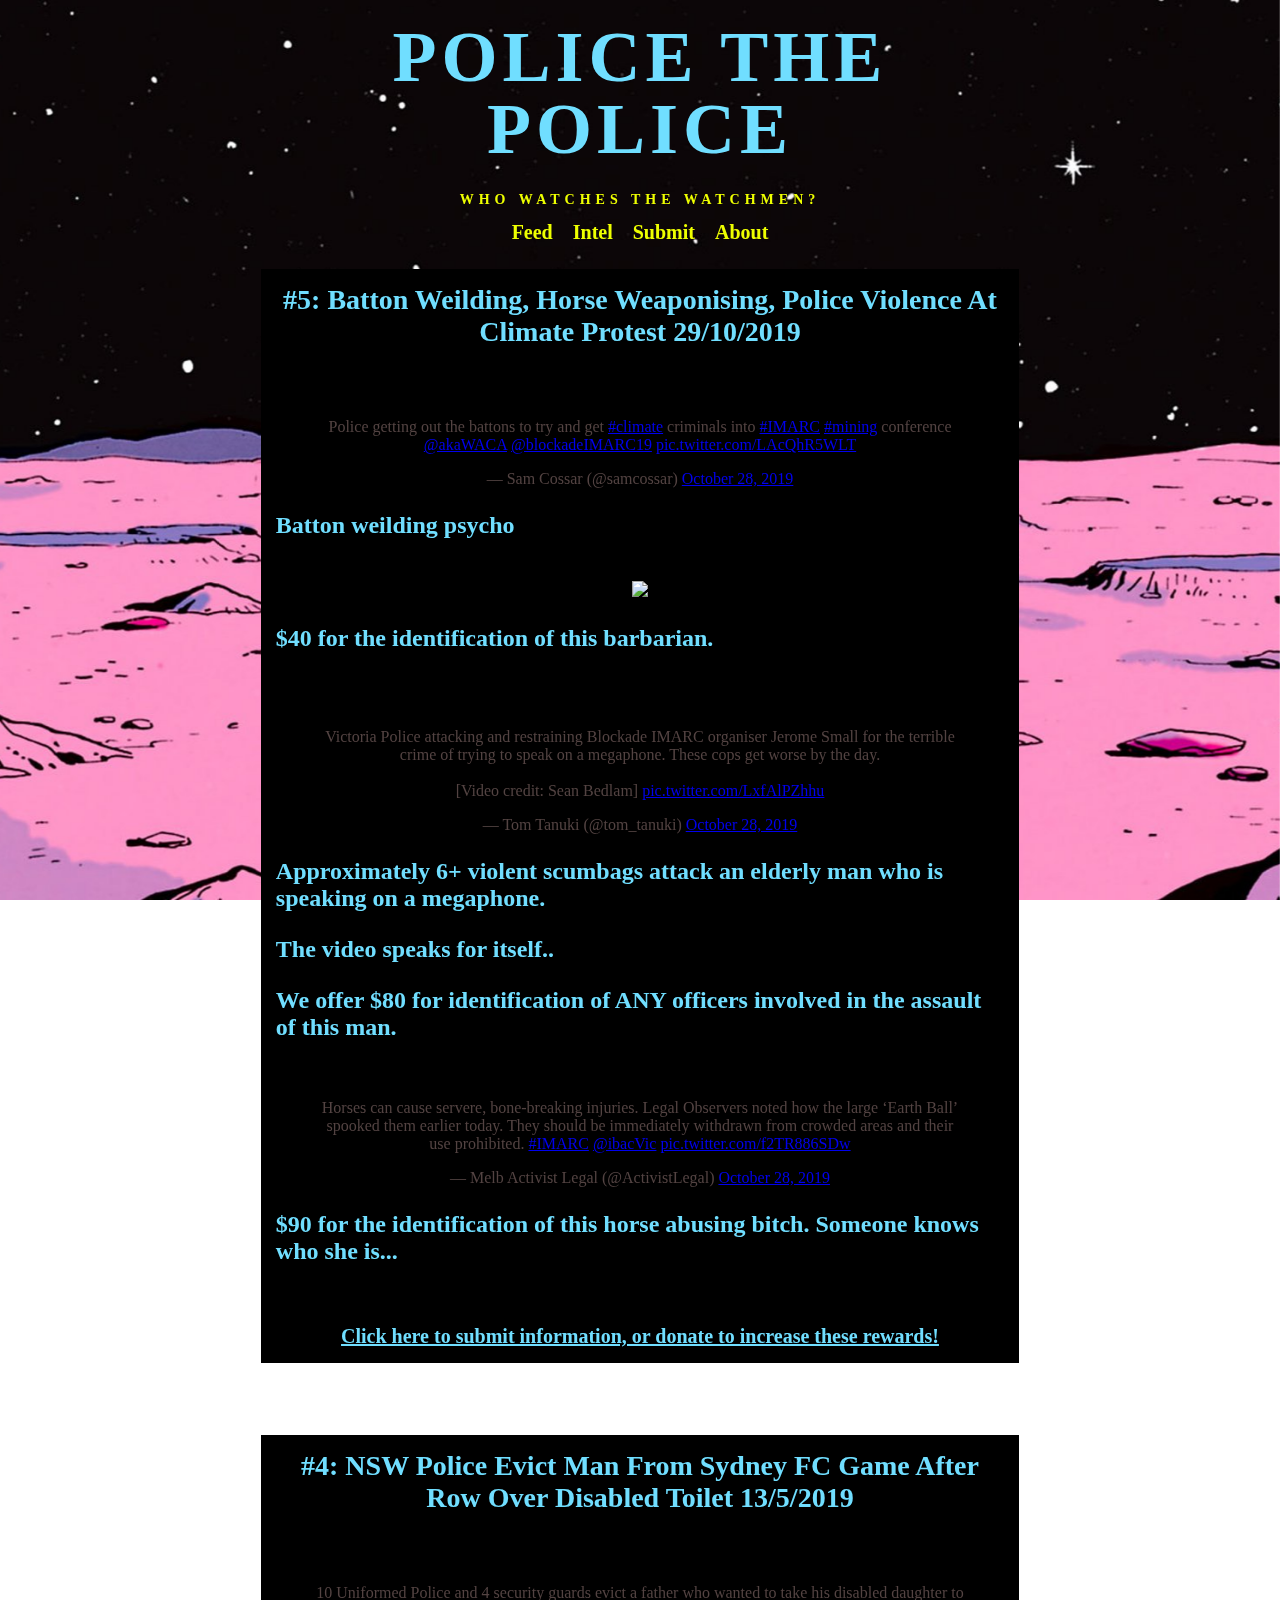
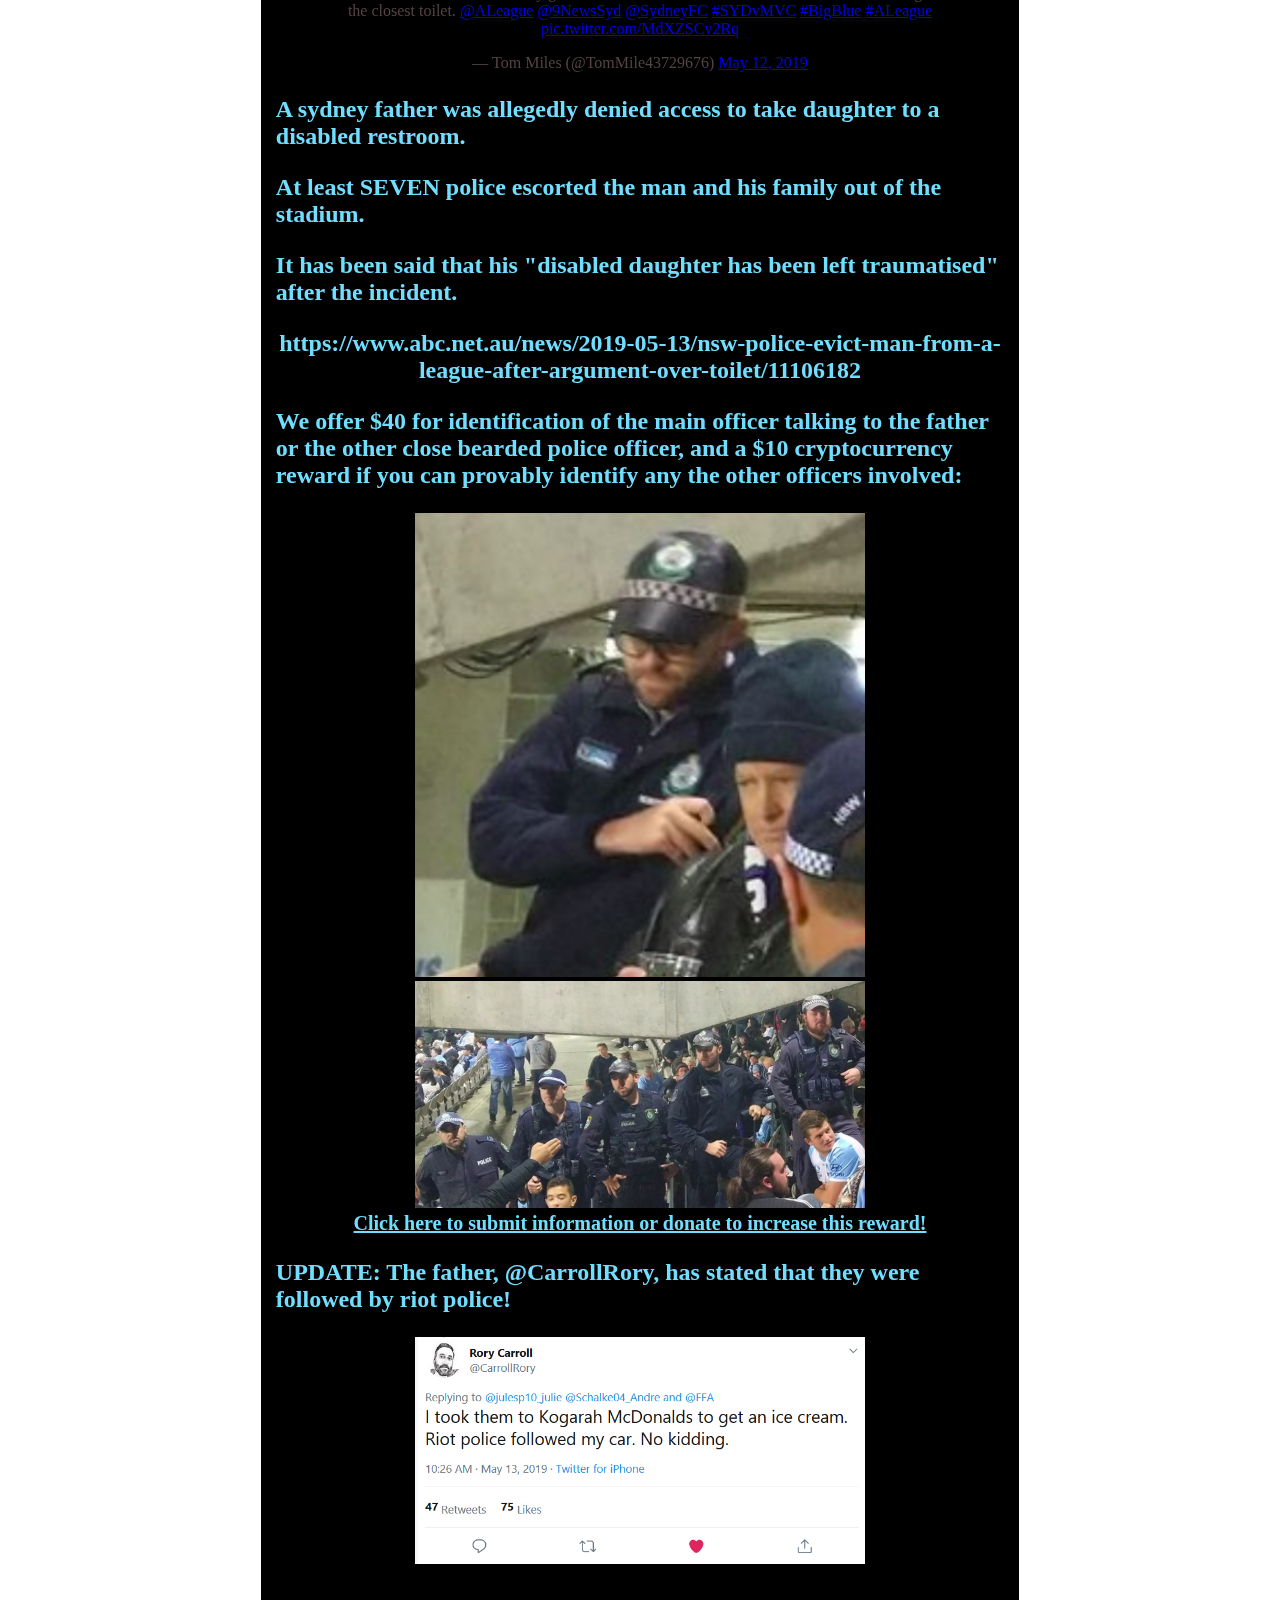
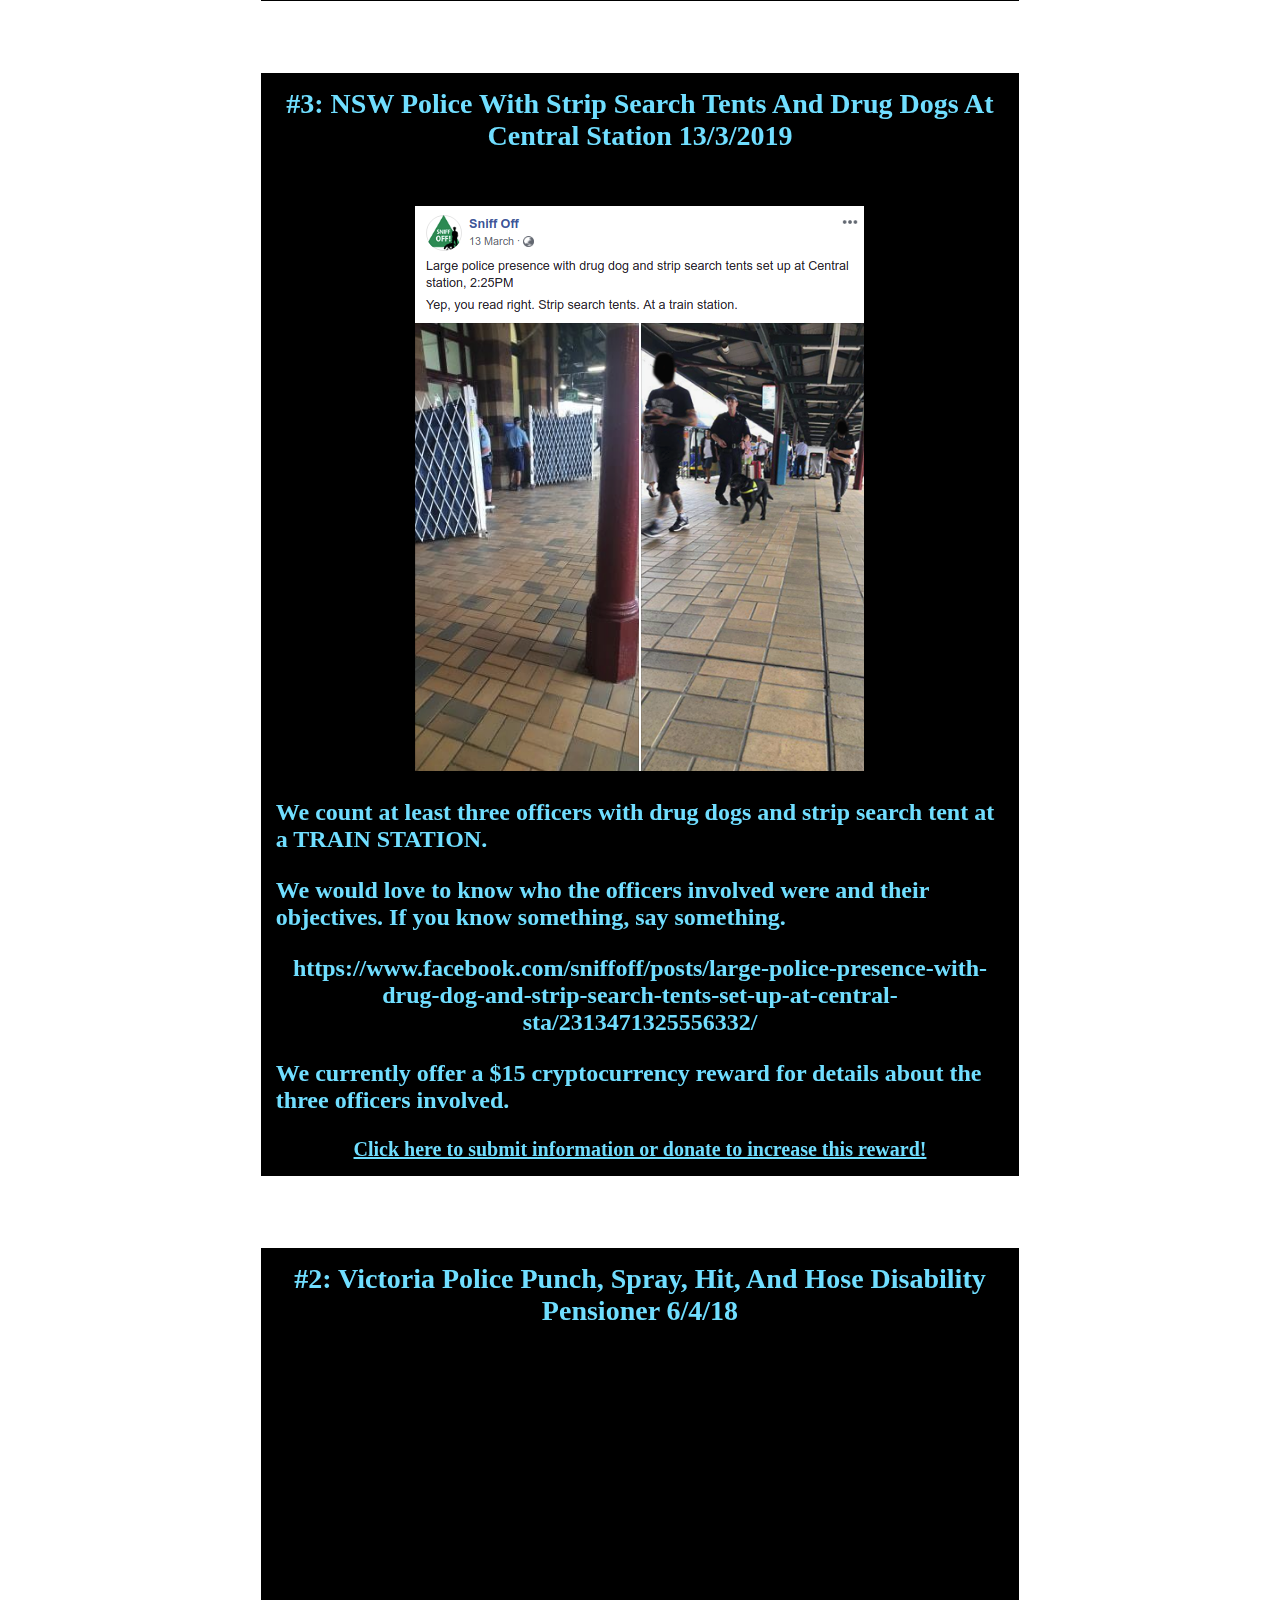
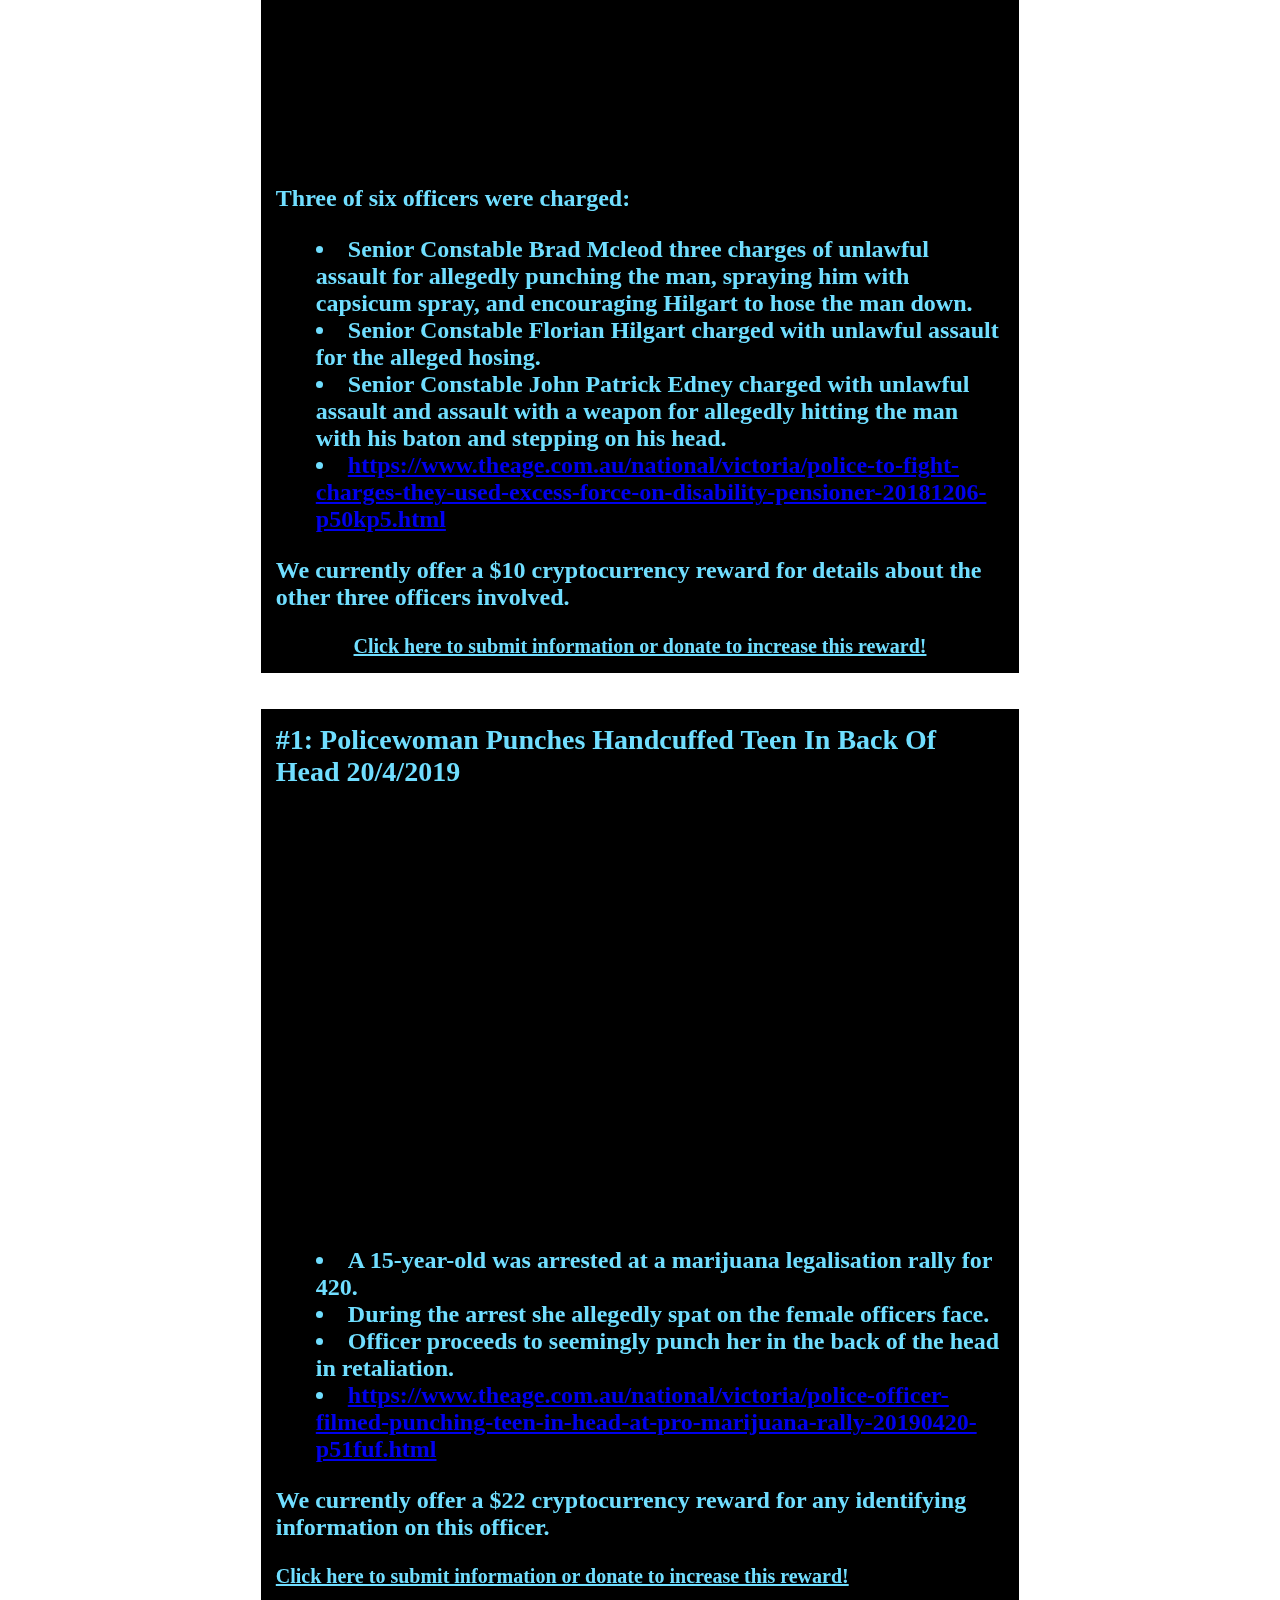
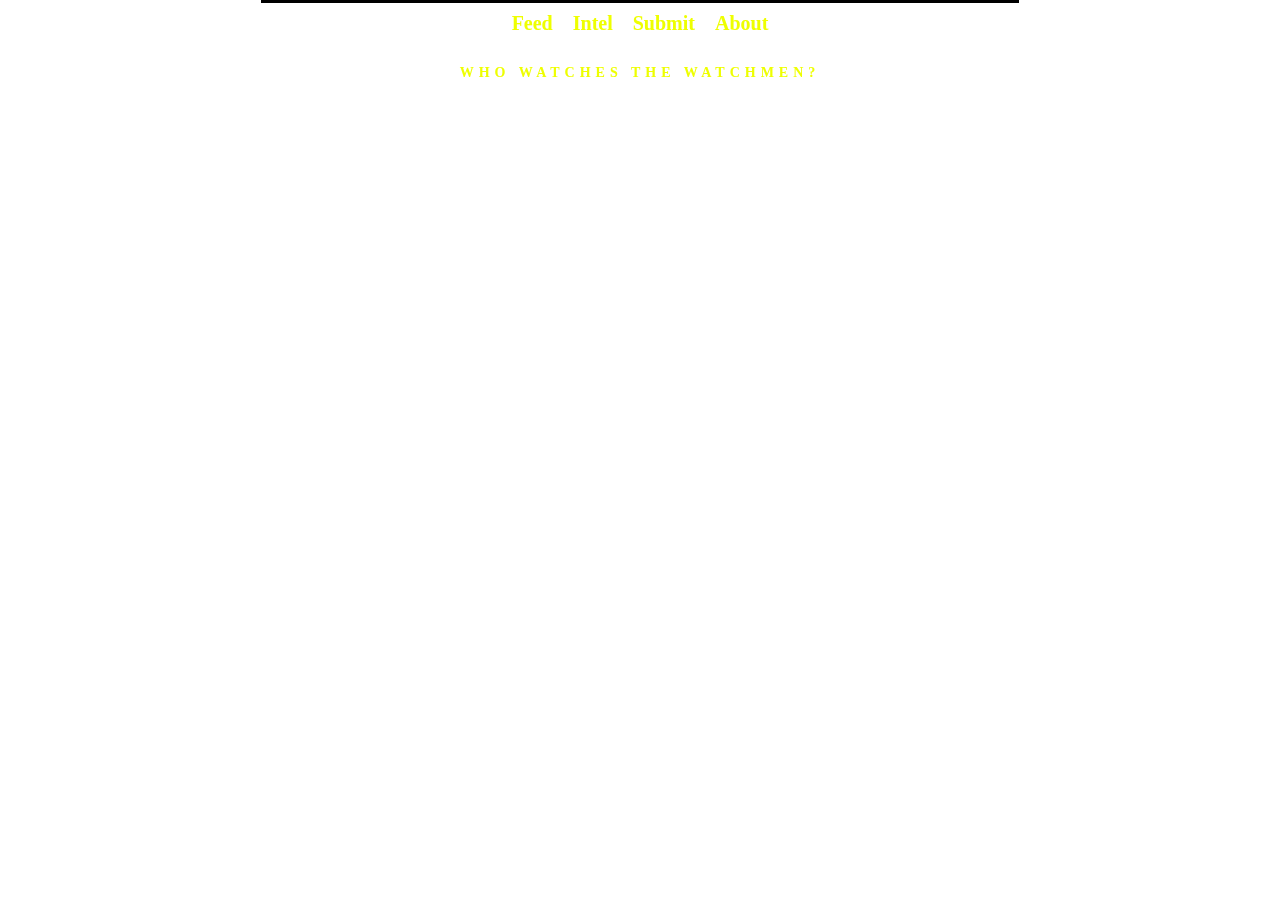
==== commit 9e9f620d: "Update index.html" ====
--- a/index.html
+++ b/index.html
@@ -73,7 +73,7 @@
 	    
       <p class='postText'>Batton weilding psycho</p>
 	    <br>
-	<img src='post4/beard1.png' width='450px'> 
+	<img src='post5/battonPsycho.png' width='450px'> 
 	
 <p class='postText'>$40 for the identification of this barbarian.</p>    
 	  <br>
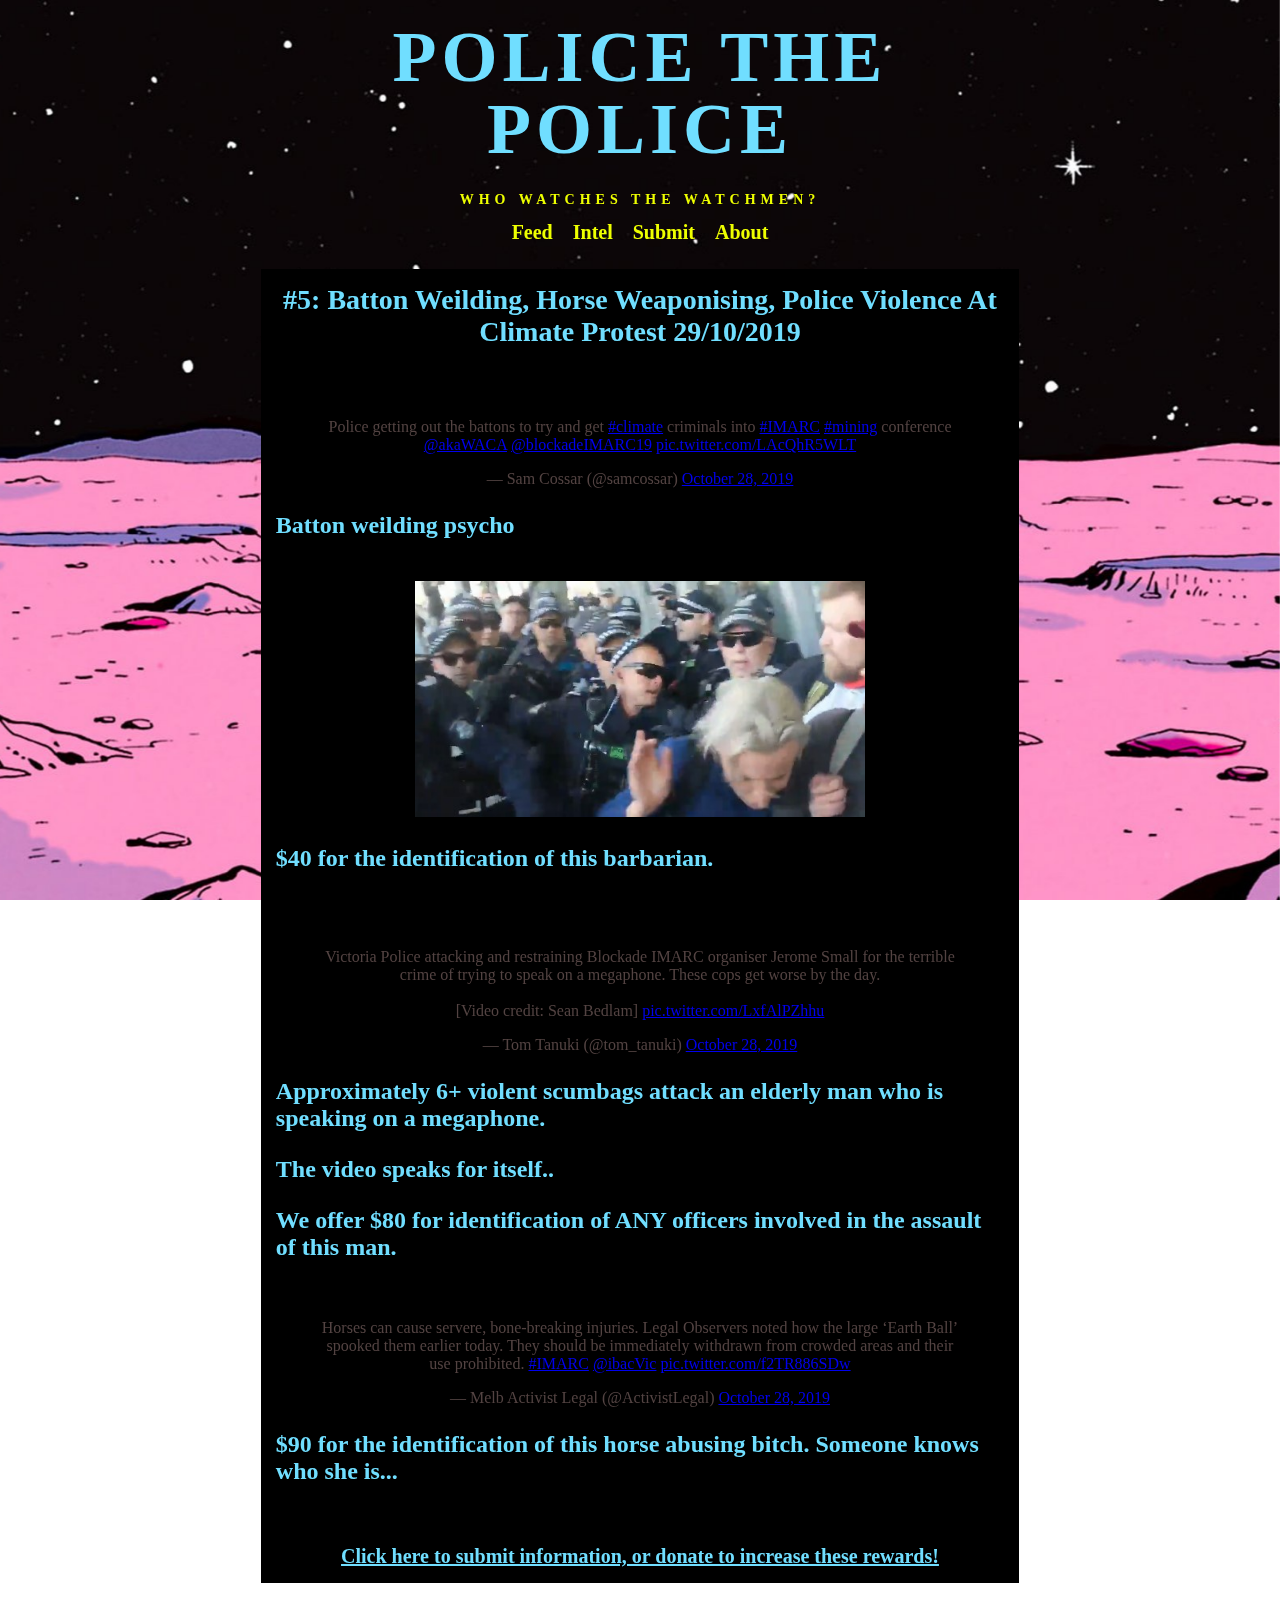
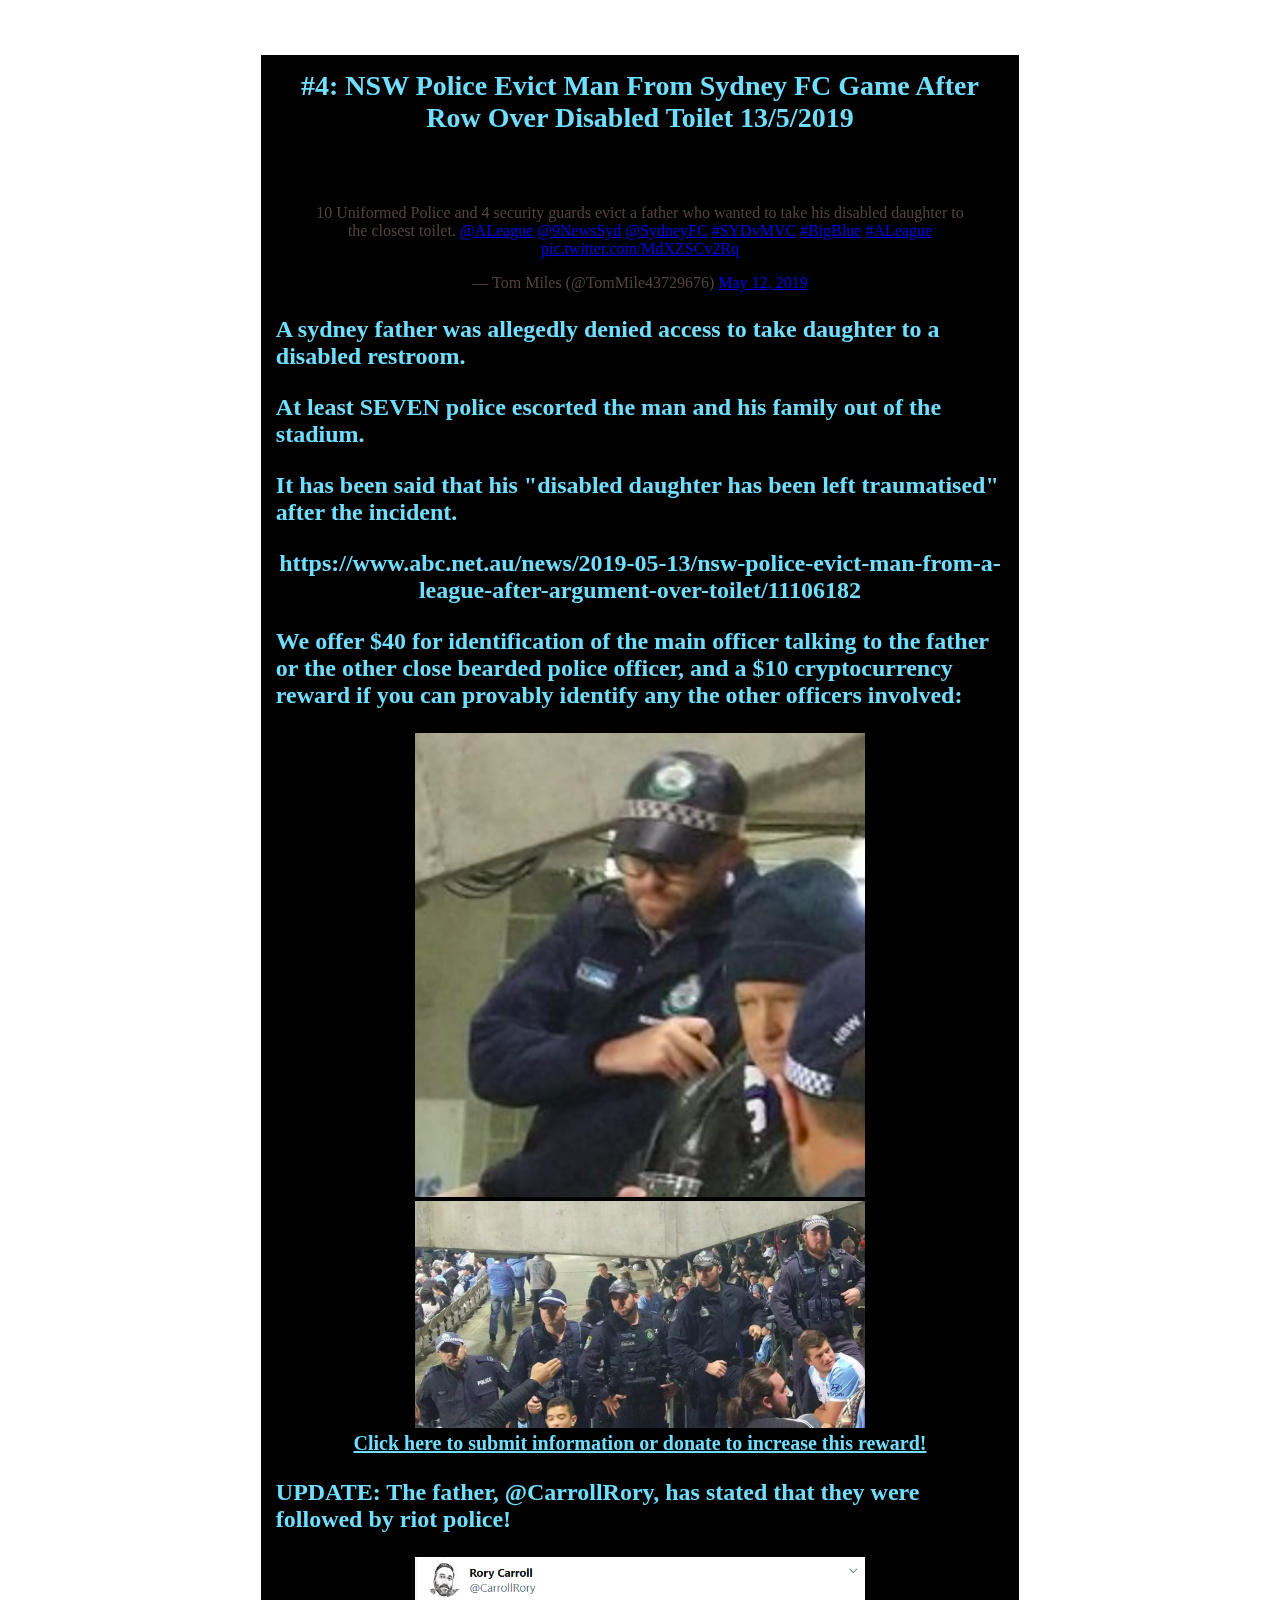
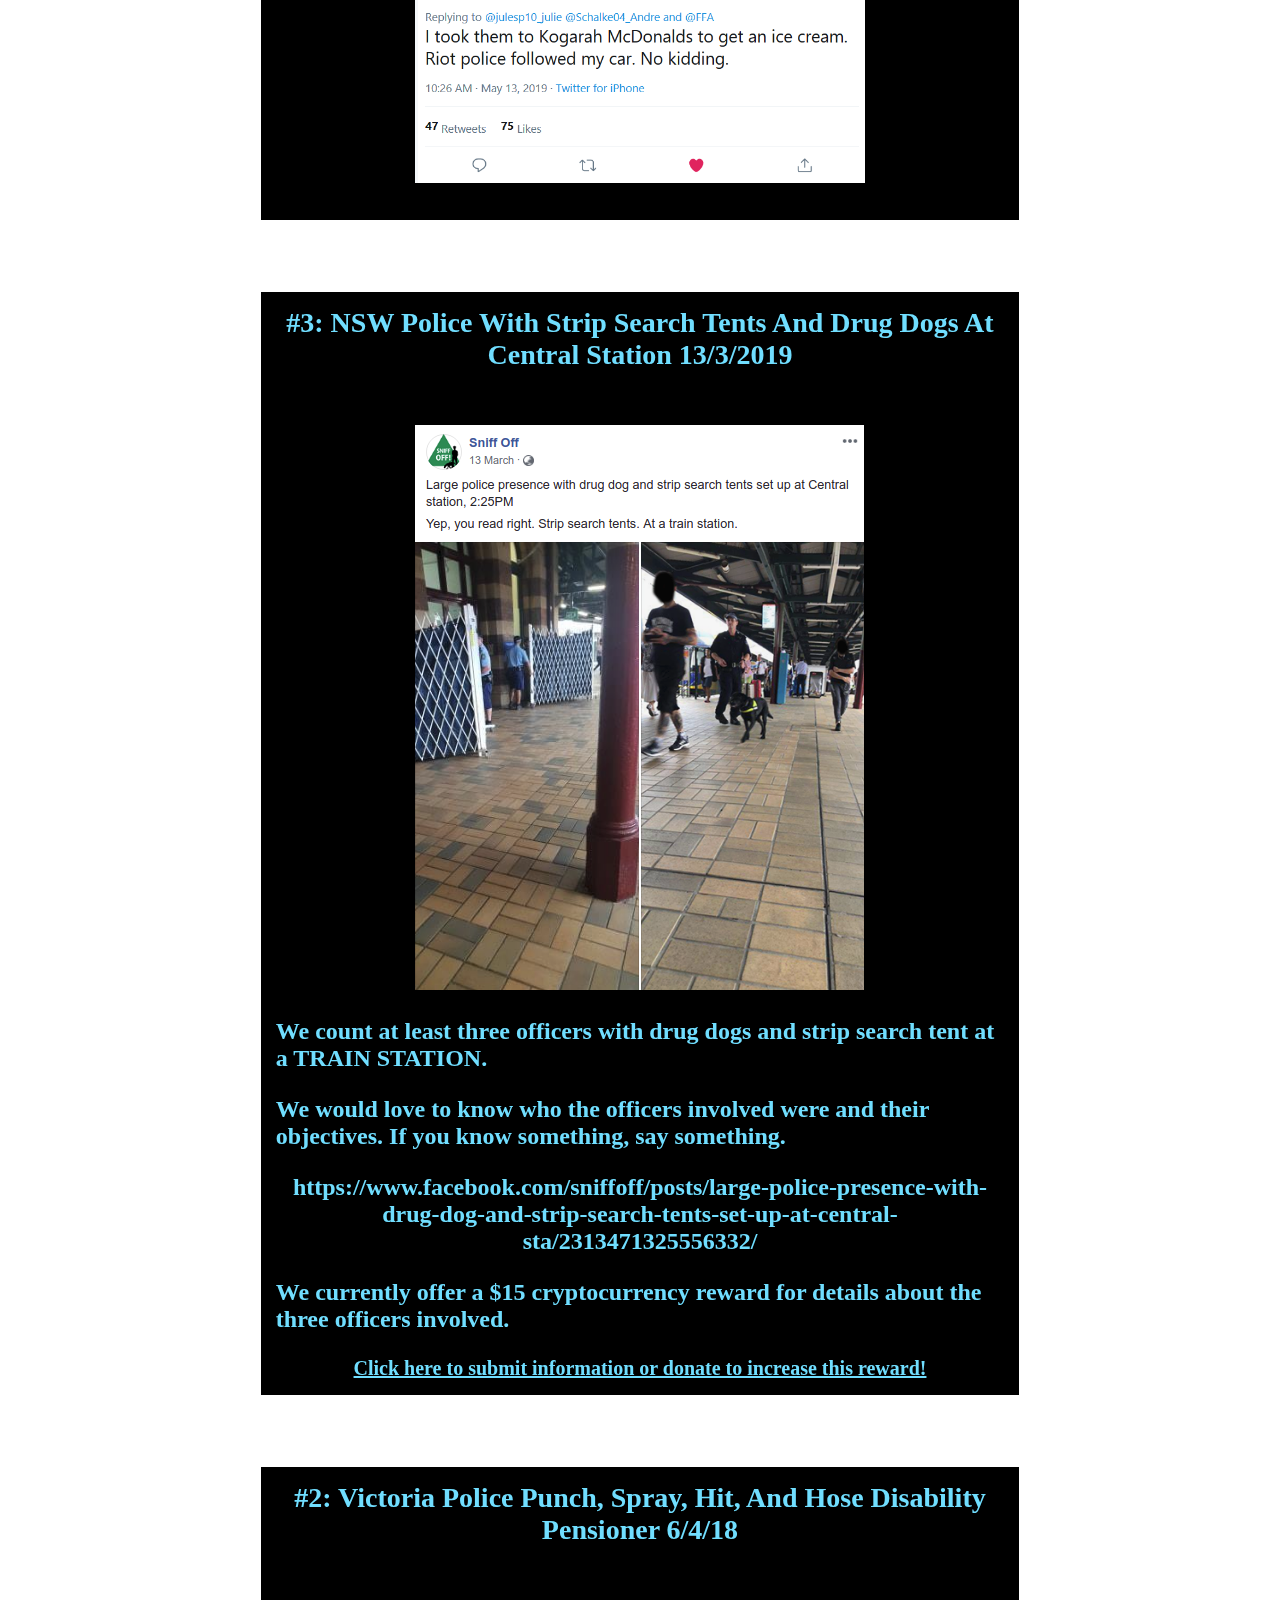
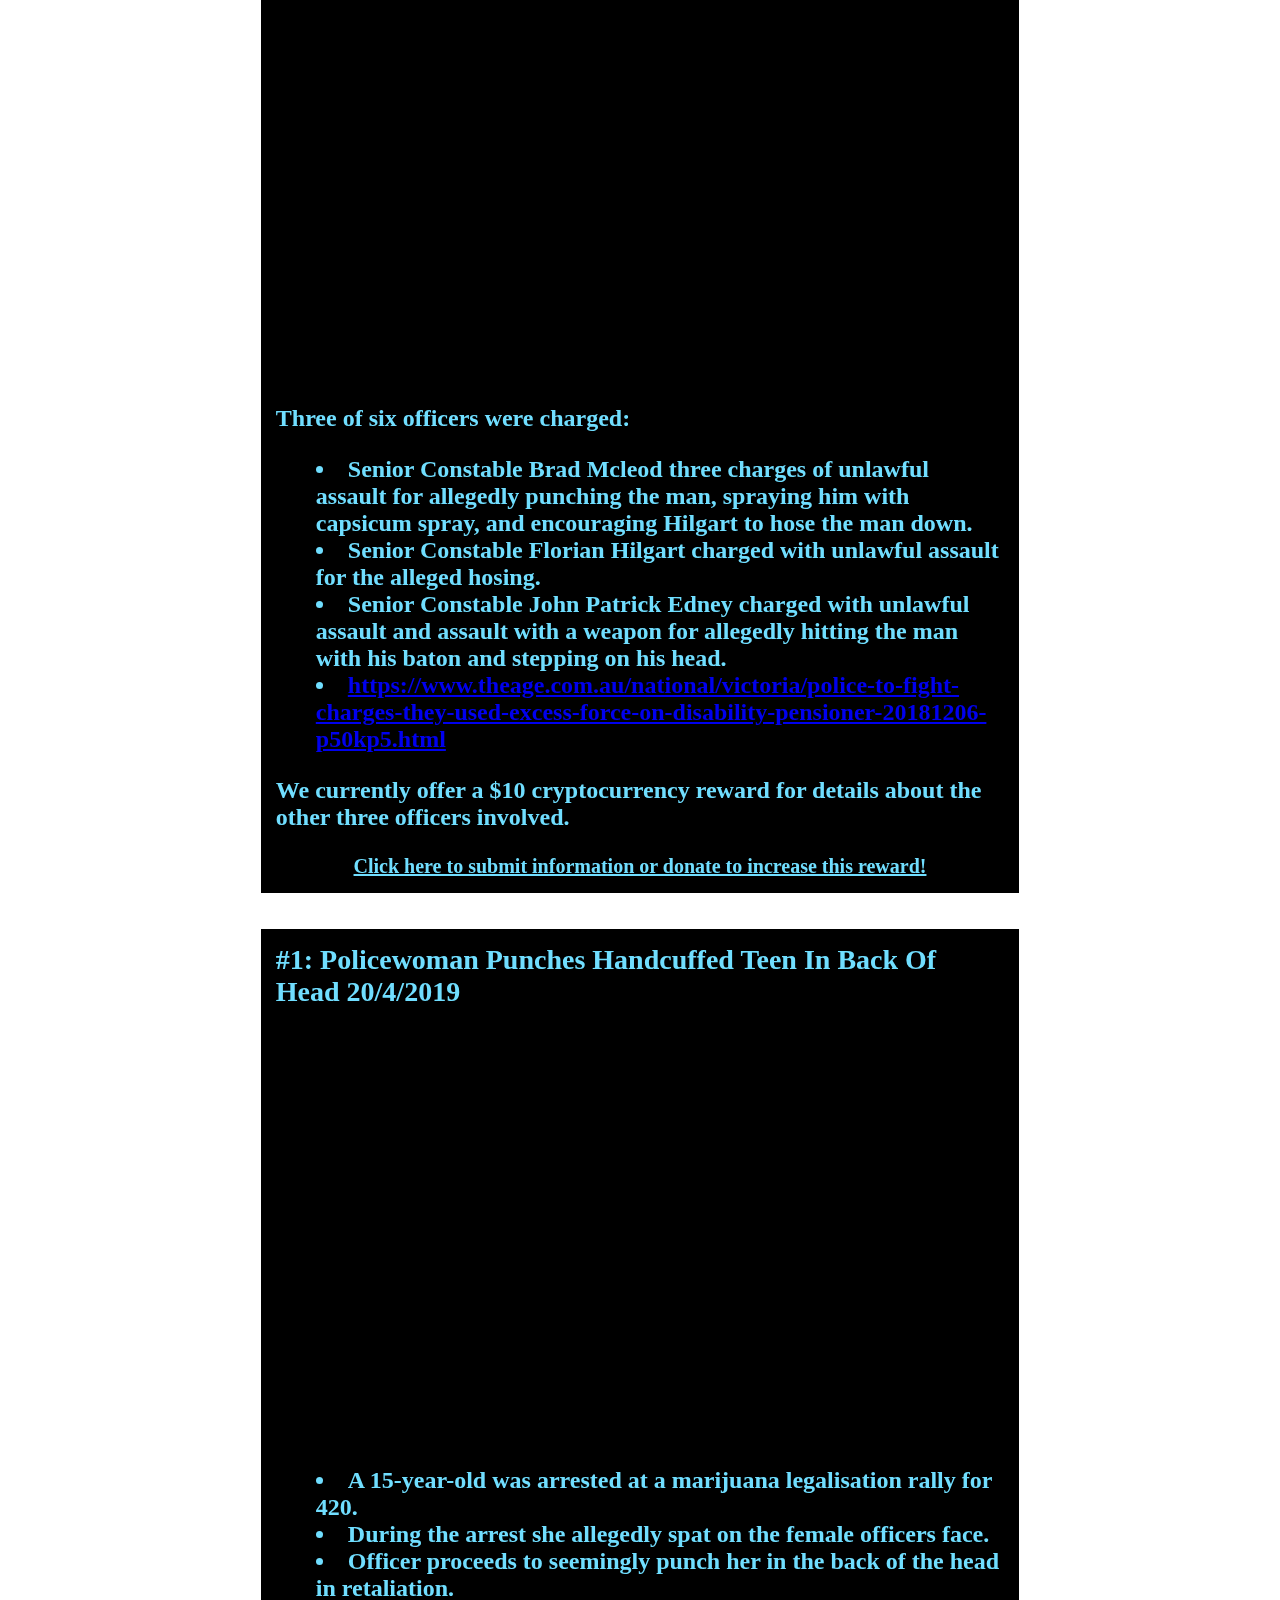
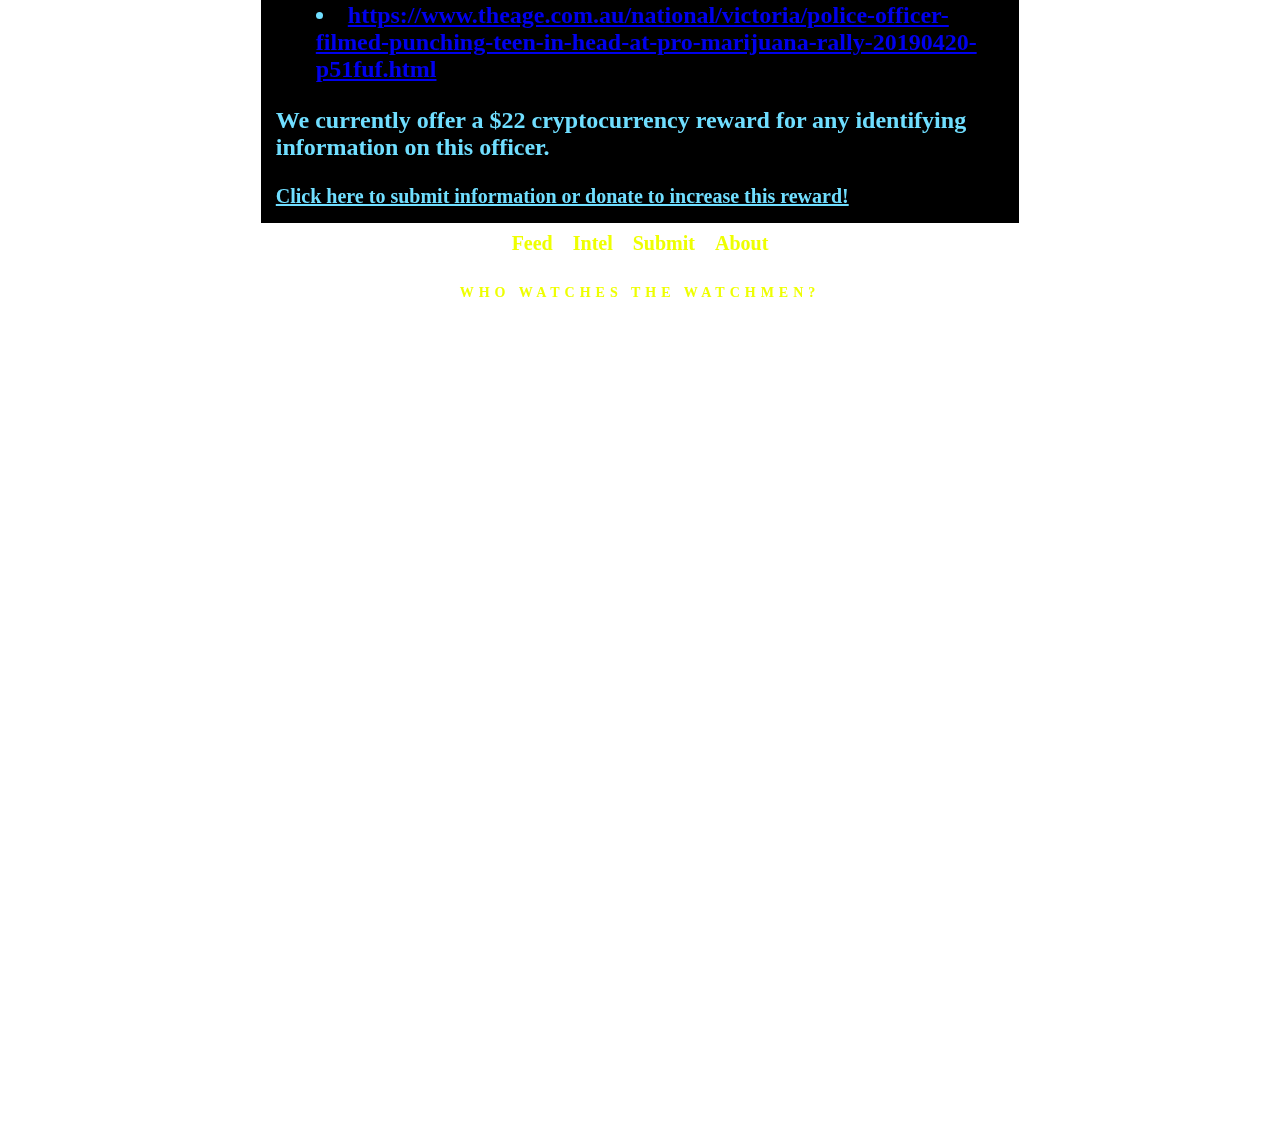
==== commit e013fa75: "Update index.html" ====
--- a/index.html
+++ b/index.html
@@ -73,7 +73,7 @@
 	    
       <p class='postText'>Batton weilding psycho</p>
 	    <br>
-	<img src='post5/battonPsycho.png' width='450px'> 
+	<img src='battonPsycho.jpg' width='450px'> 
 	
 <p class='postText'>$40 for the identification of this barbarian.</p>    
 	  <br>
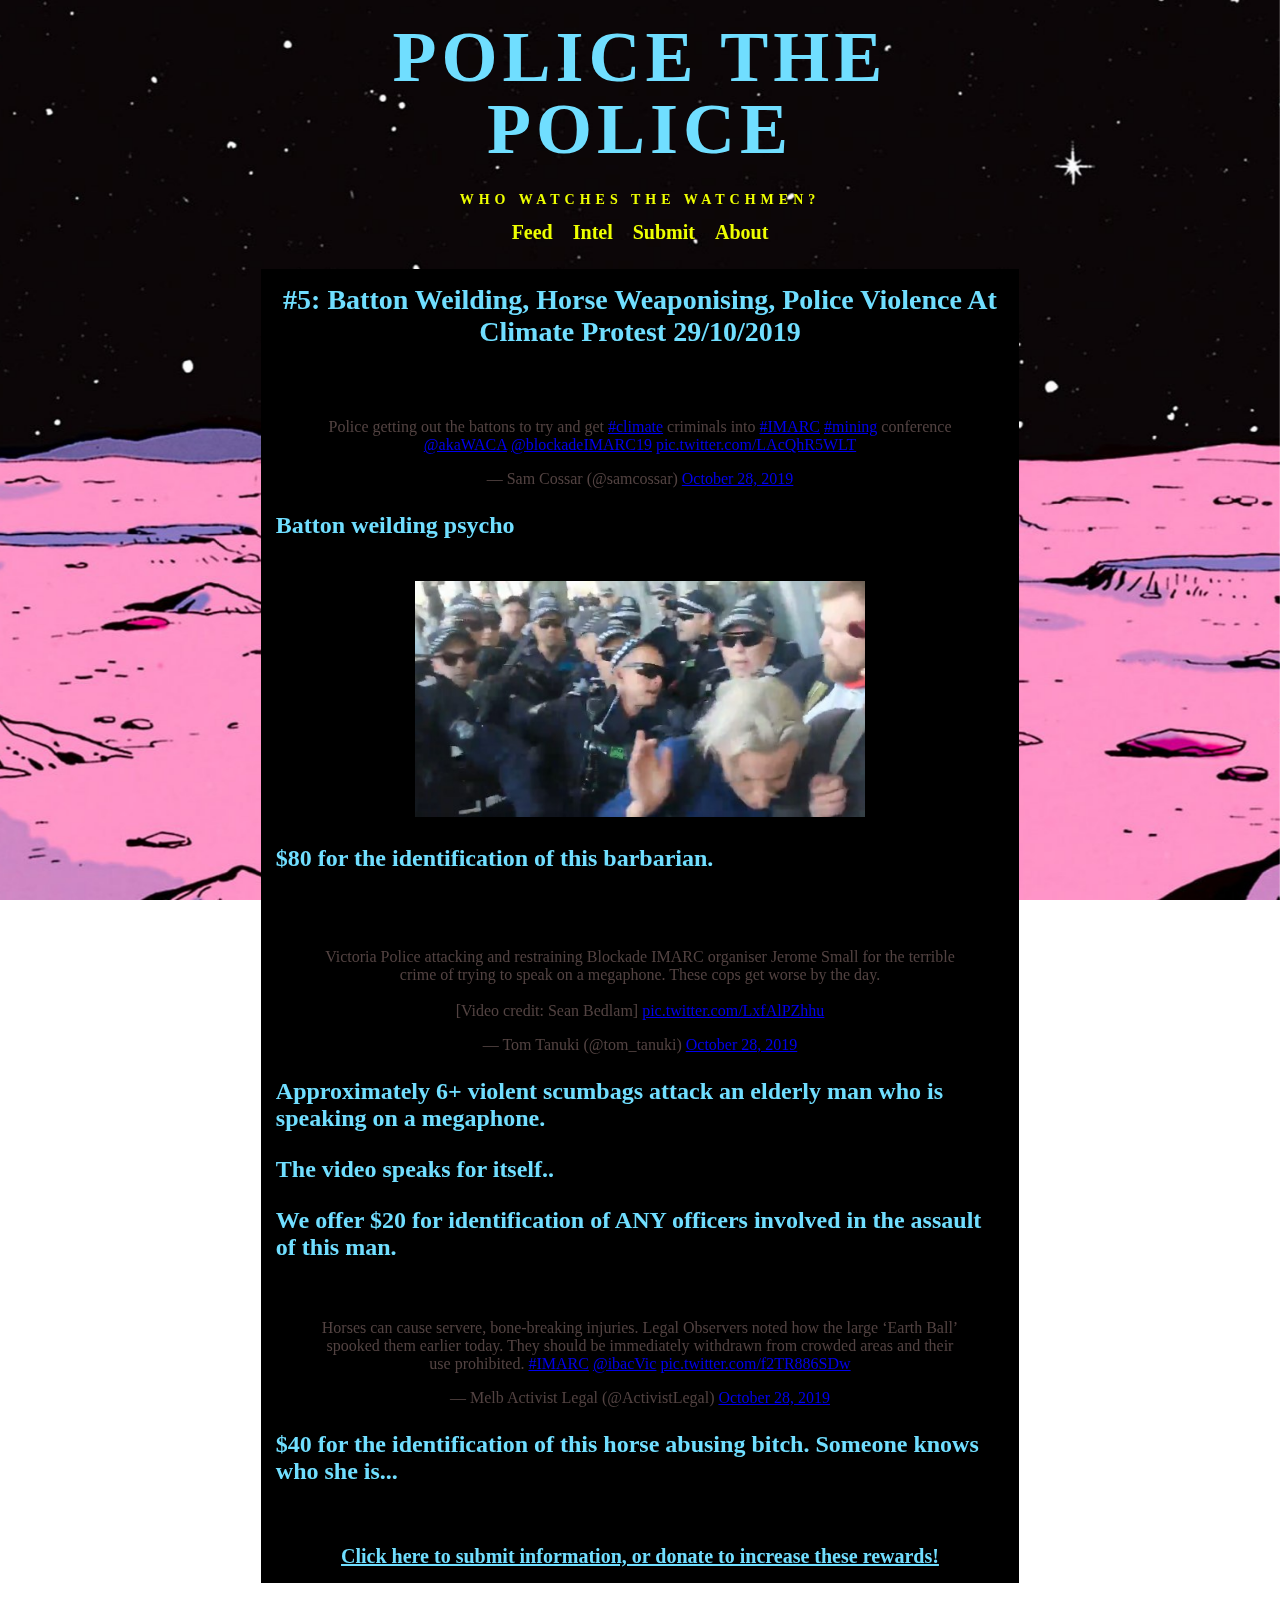
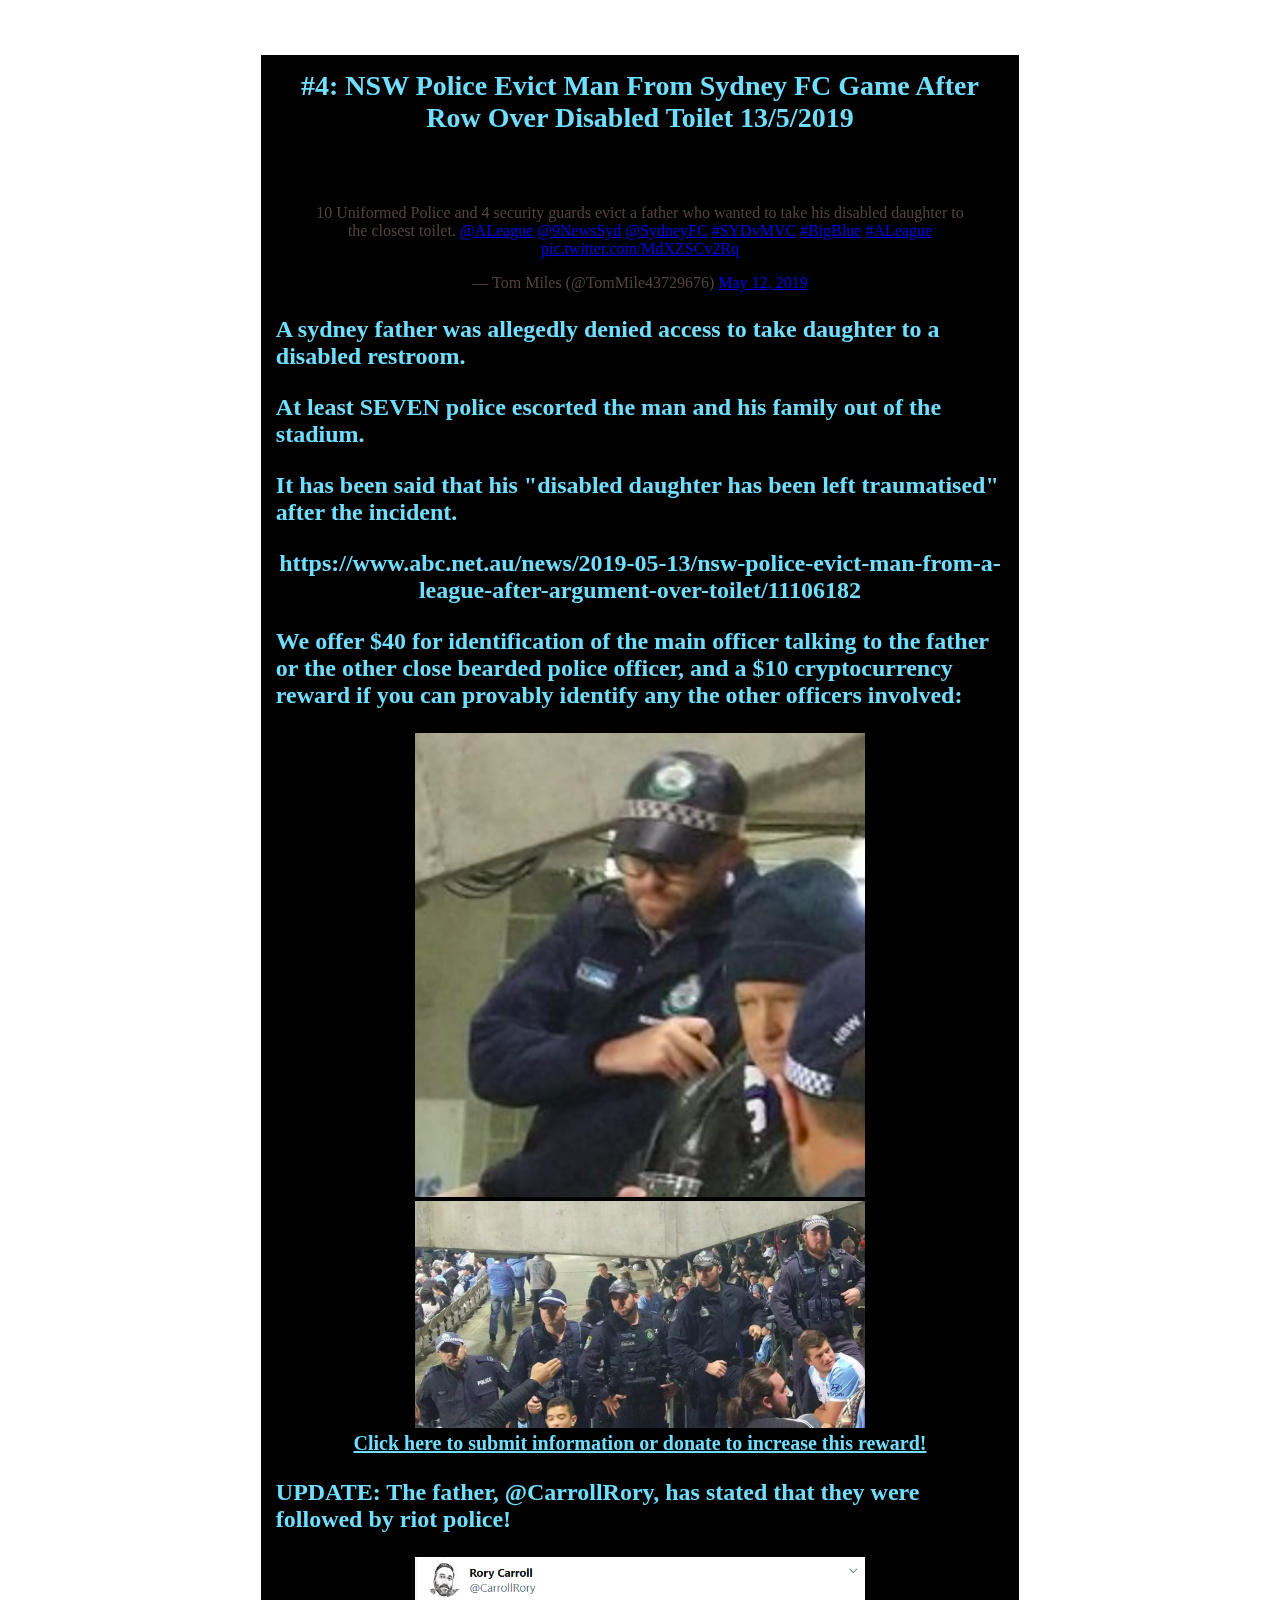
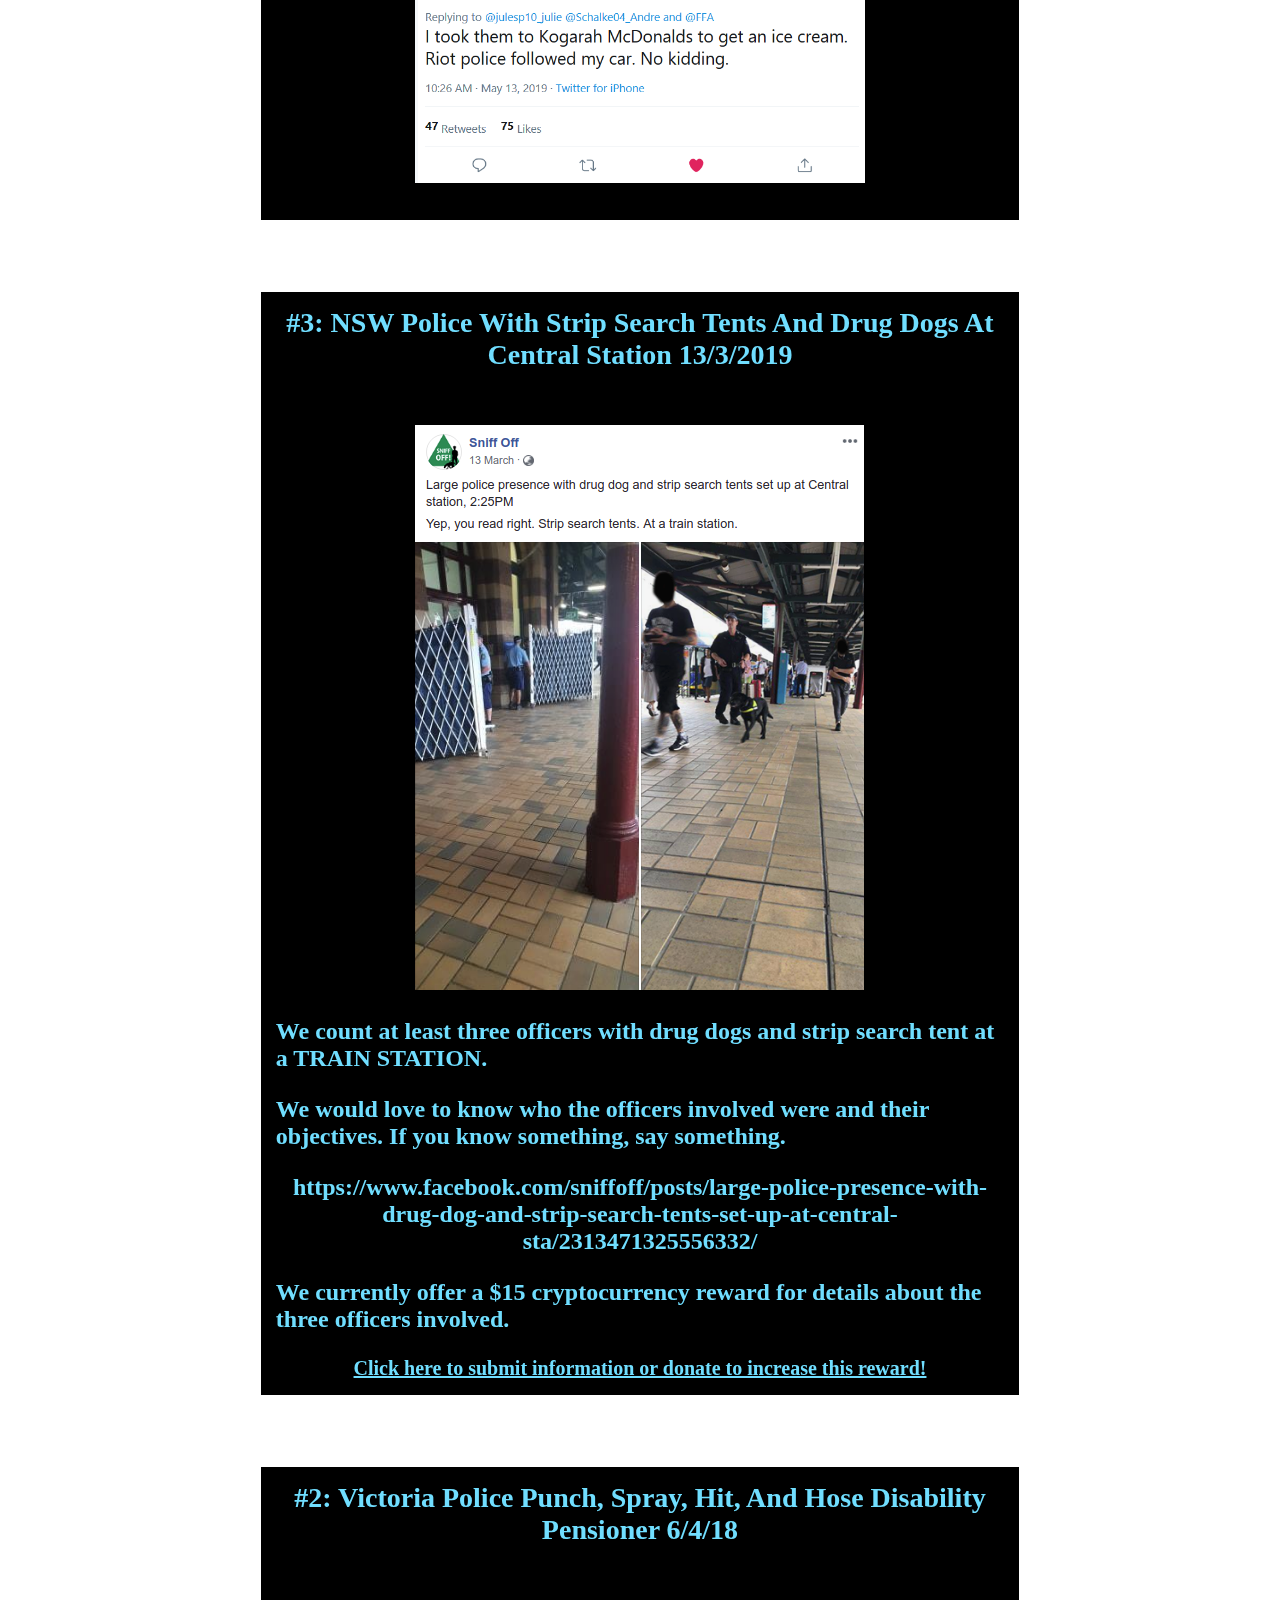
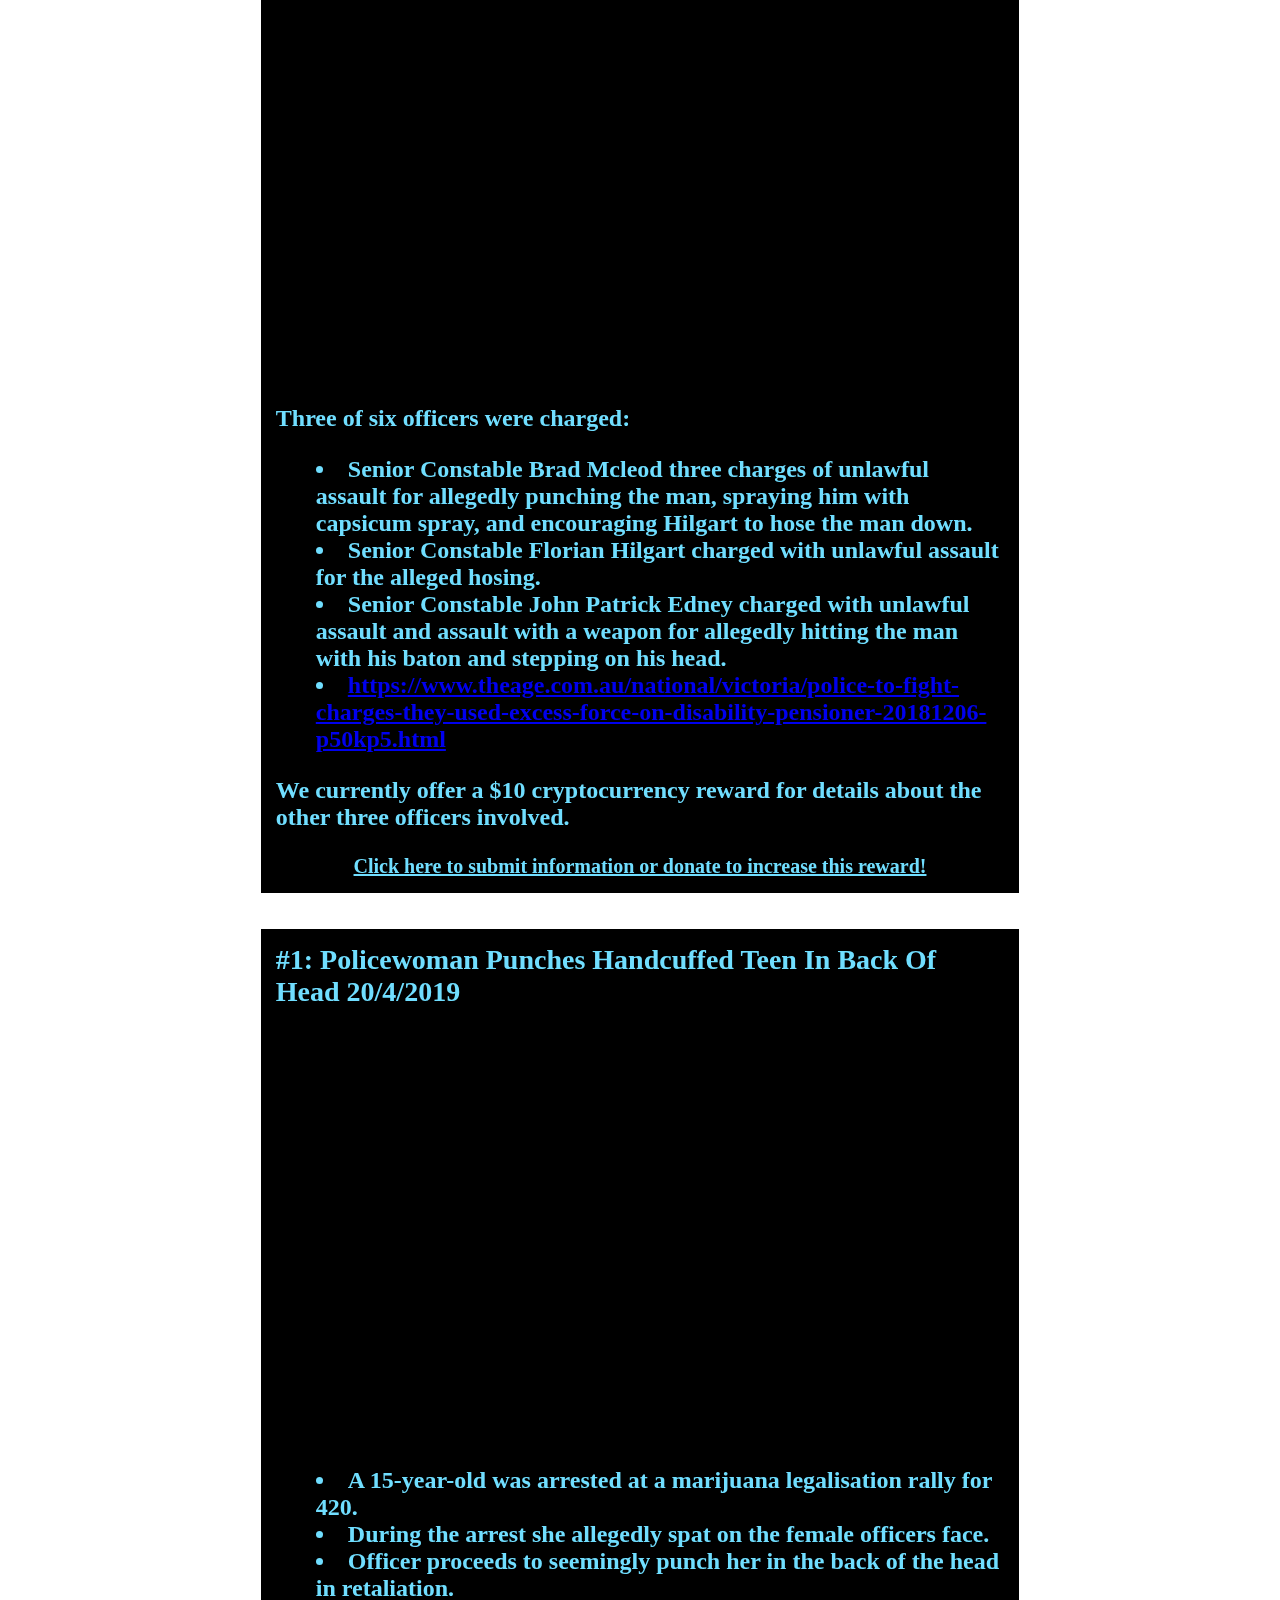
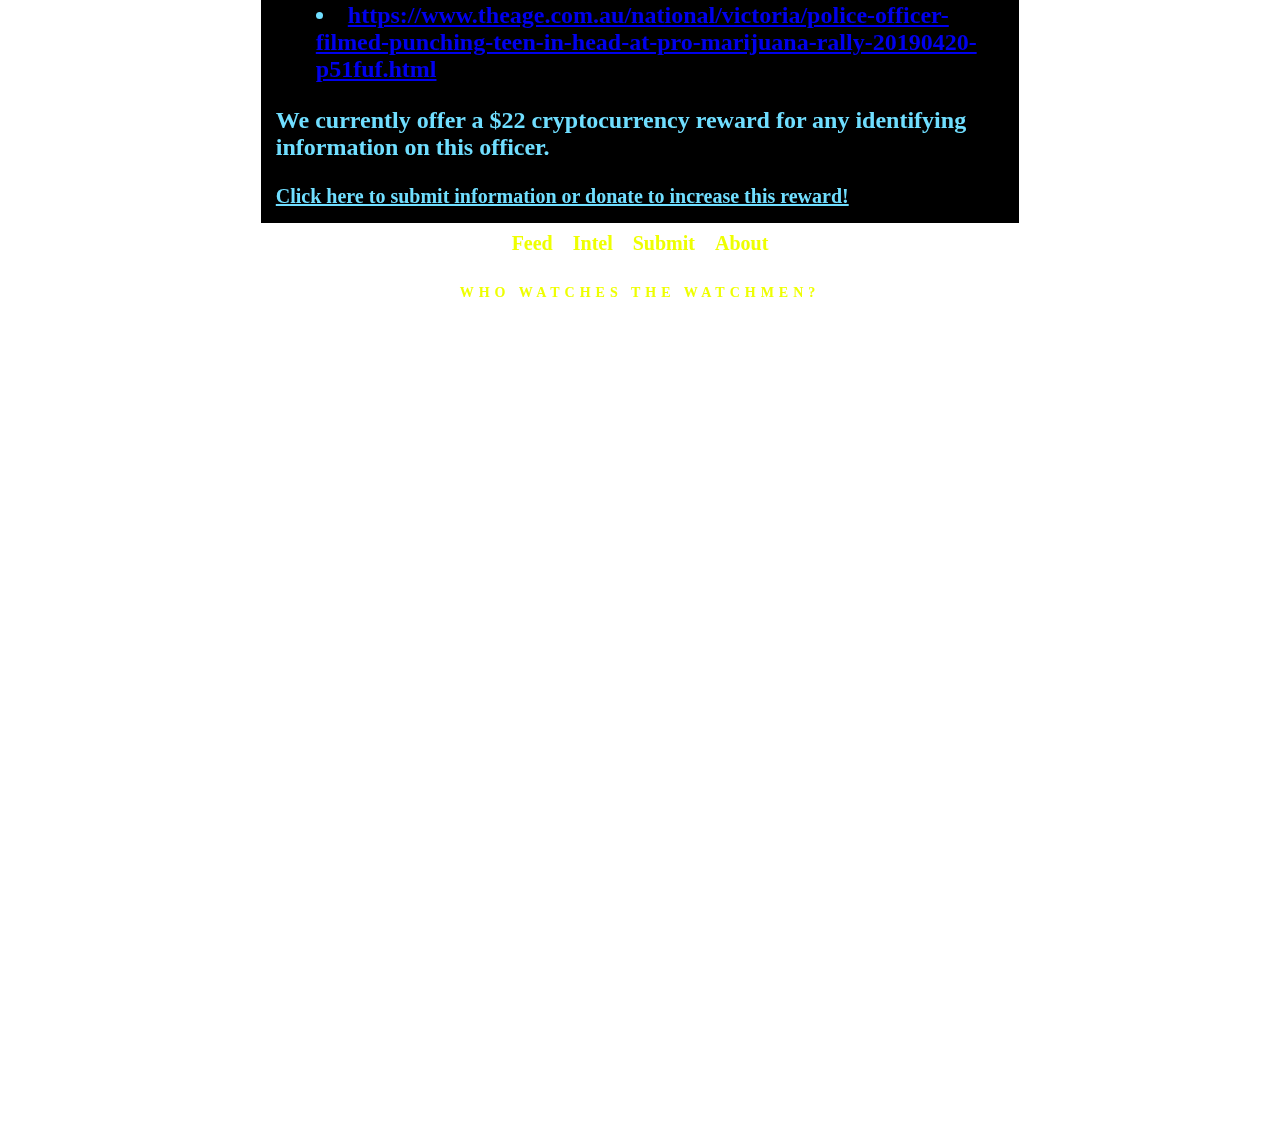
==== commit 1c019f6f: "Update index.html" ====
--- a/index.html
+++ b/index.html
@@ -75,7 +75,7 @@
 	    <br>
 	<img src='battonPsycho.jpg' width='450px'> 
 	
-<p class='postText'>$40 for the identification of this barbarian.</p>    
+<p class='postText'>$80 for the identification of this barbarian.</p>    
 	  <br>
 	   <br>
 	    
@@ -88,7 +88,7 @@
       <p class='postText'>Approximately 6+ violent scumbags attack an elderly man who is speaking on a megaphone.</p>
 <p class='postText'>The video speaks for itself..</p>
       
-      <p class='postText'>We offer $80 for identification of ANY officers involved in the assault of this man.</p>
+      <p class='postText'>We offer $20 for identification of ANY officers involved in the assault of this man.</p>
 	  <br>
 	    
 	    
@@ -96,7 +96,7 @@
     <blockquote class="twitter-tweet"><p lang="en" dir="ltr">Horses can cause servere, bone-breaking injuries. Legal Observers noted how the large ‘Earth Ball’ spooked them earlier today. They should be immediately withdrawn from crowded areas and their use prohibited. <a href="https://twitter.com/hashtag/IMARC?src=hash&amp;ref_src=twsrc%5Etfw">#IMARC</a> <a href="https://twitter.com/ibacVic?ref_src=twsrc%5Etfw">@ibacVic</a> <a href="https://t.co/f2TR886SDw">pic.twitter.com/f2TR886SDw</a></p>&mdash; Melb Activist Legal (@ActivistLegal) <a href="https://twitter.com/ActivistLegal/status/1188962959566888960?ref_src=twsrc%5Etfw">October 28, 2019</a></blockquote> <script async src="https://platform.twitter.com/widgets.js" charset="utf-8"></script> </center>
 	    
 	
-<p class='postText'>$90 for the identification of this horse abusing bitch. Someone knows who she is...</p>    
+<p class='postText'>$40 for the identification of this horse abusing bitch. Someone knows who she is...</p>    
 	  <br>
 	   <br>
 	    
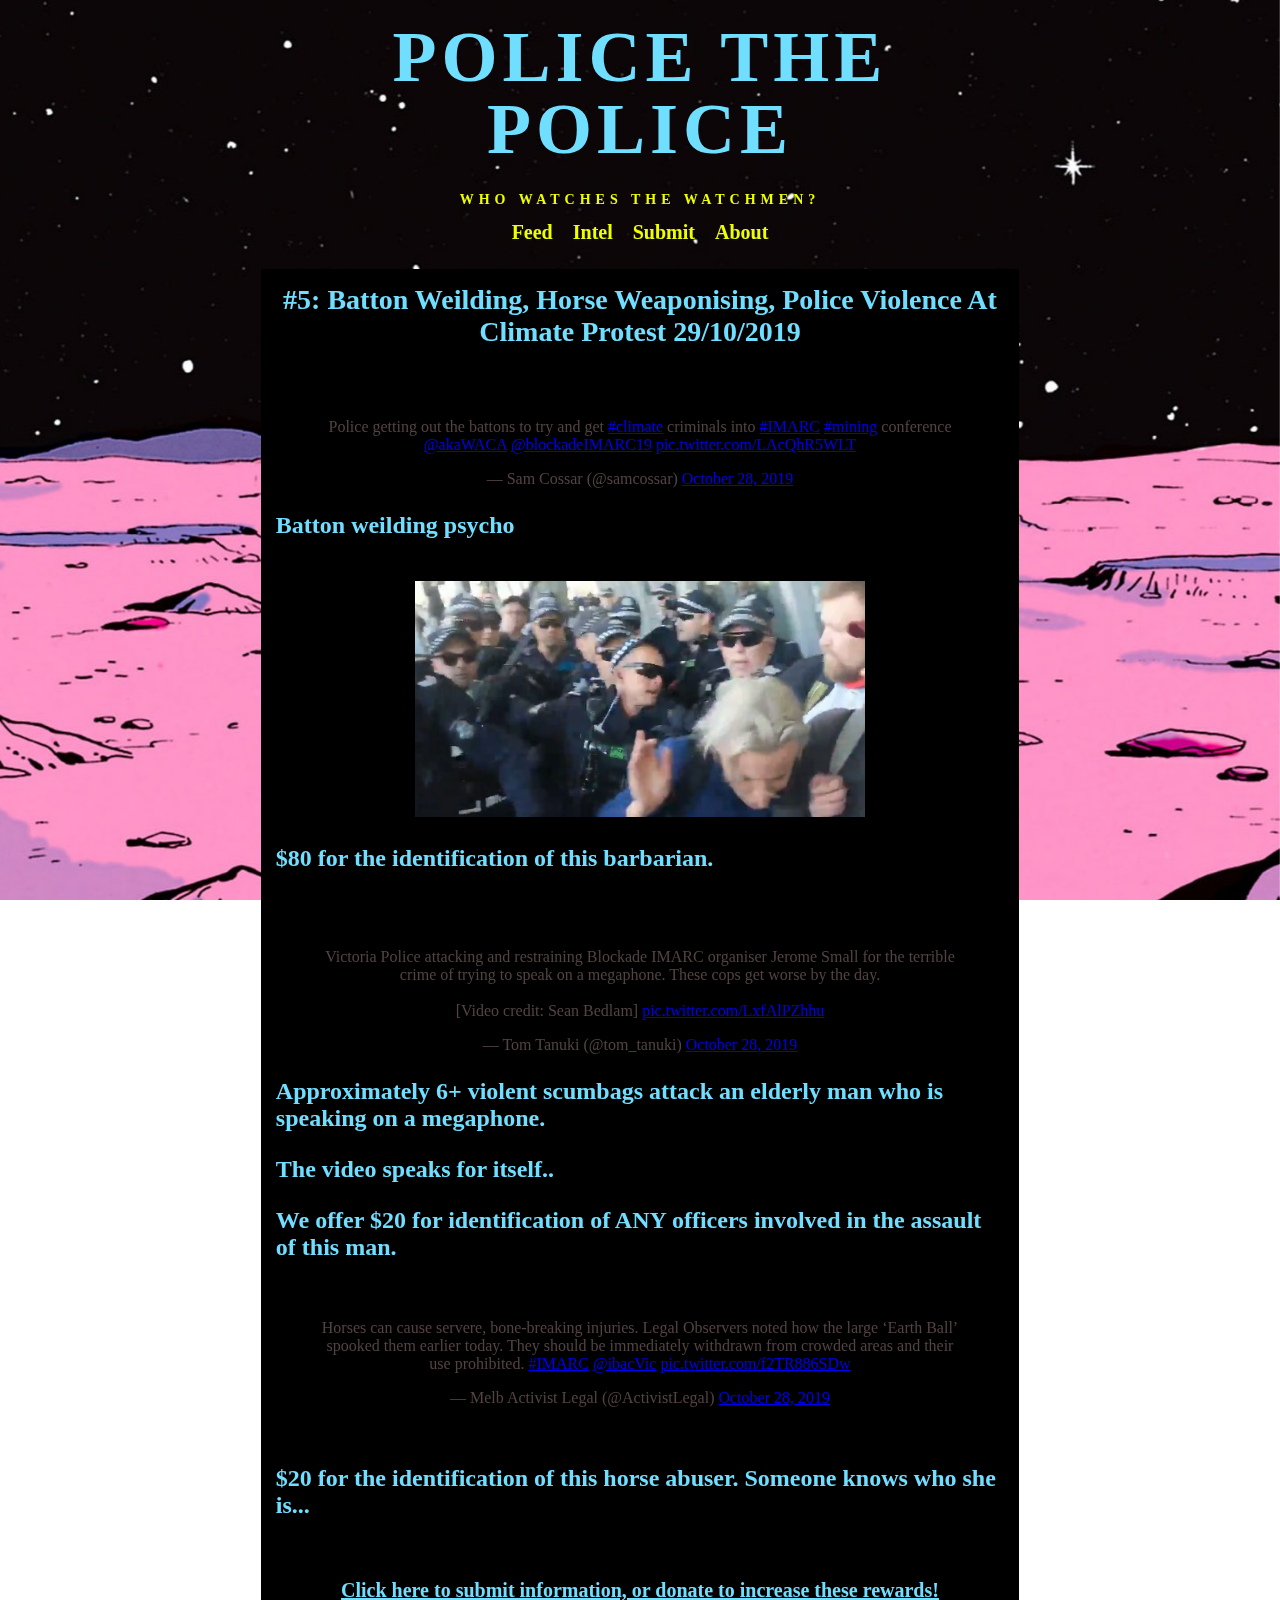
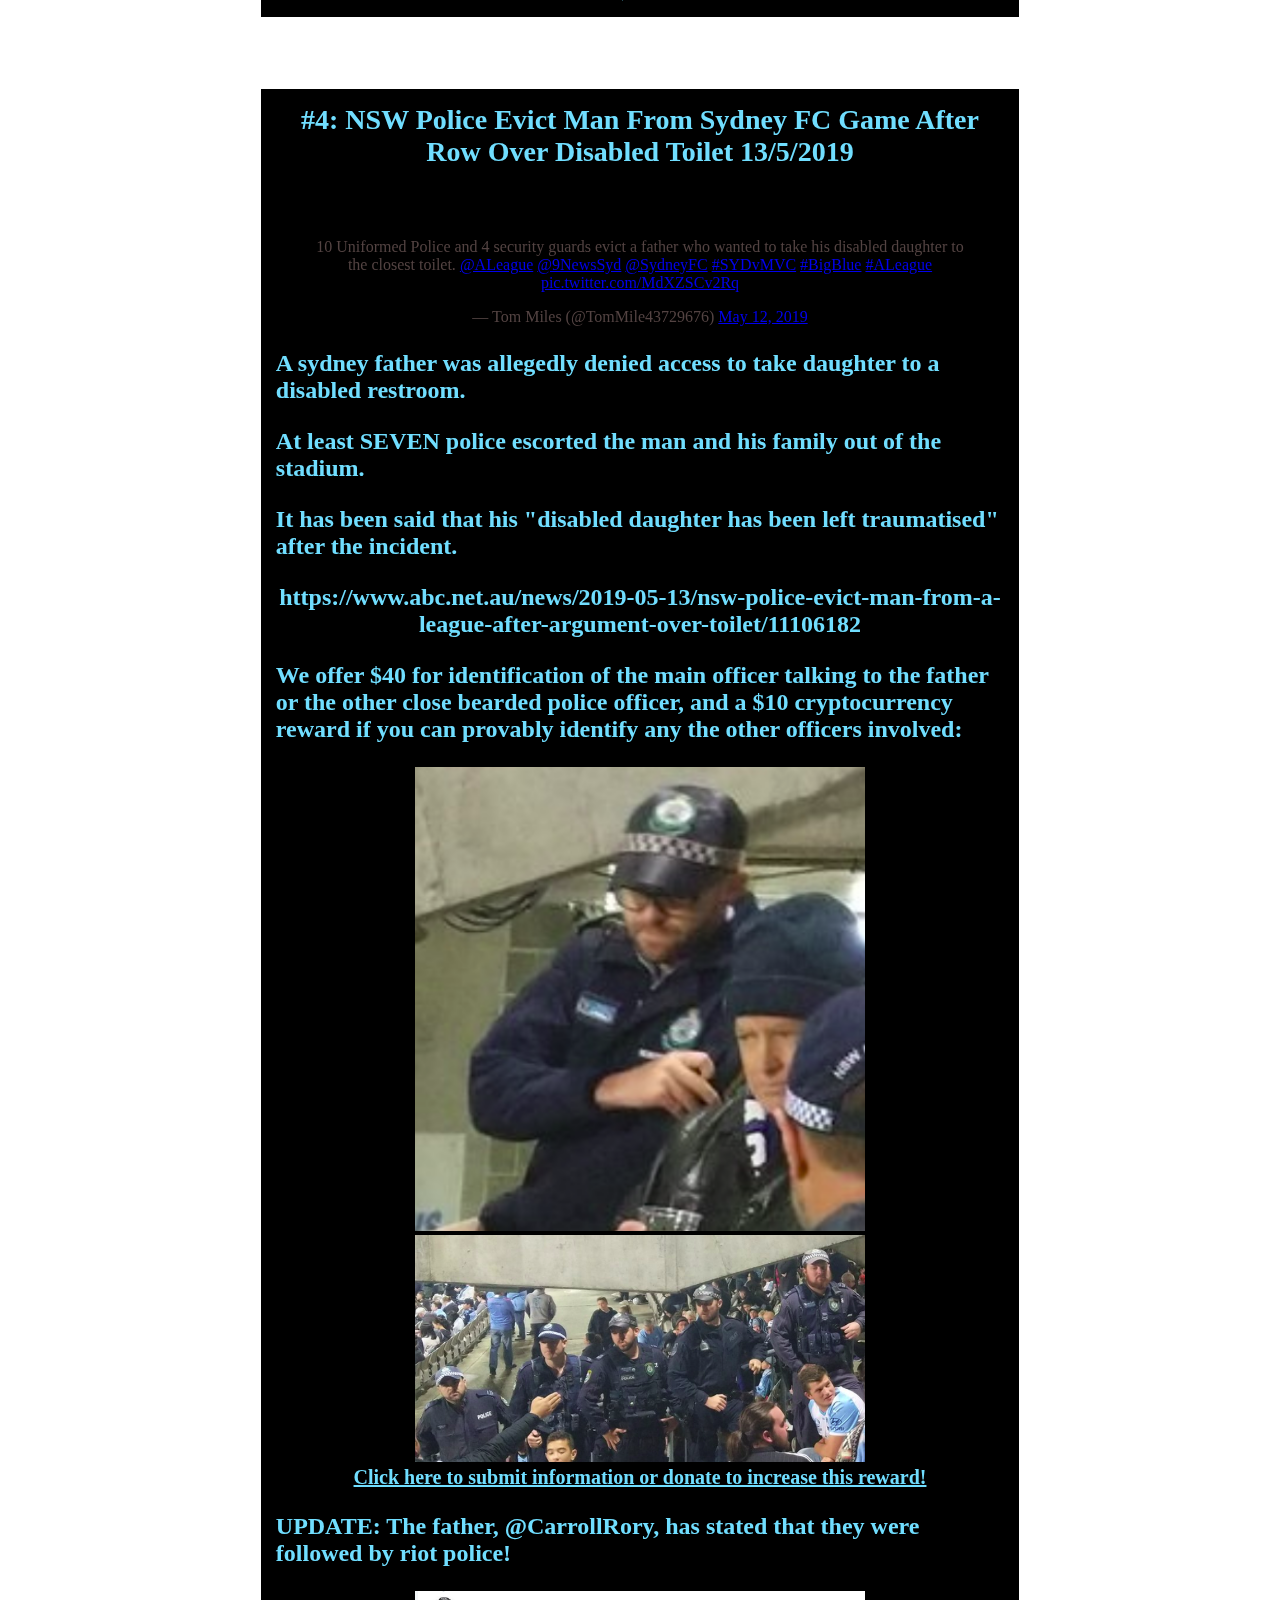
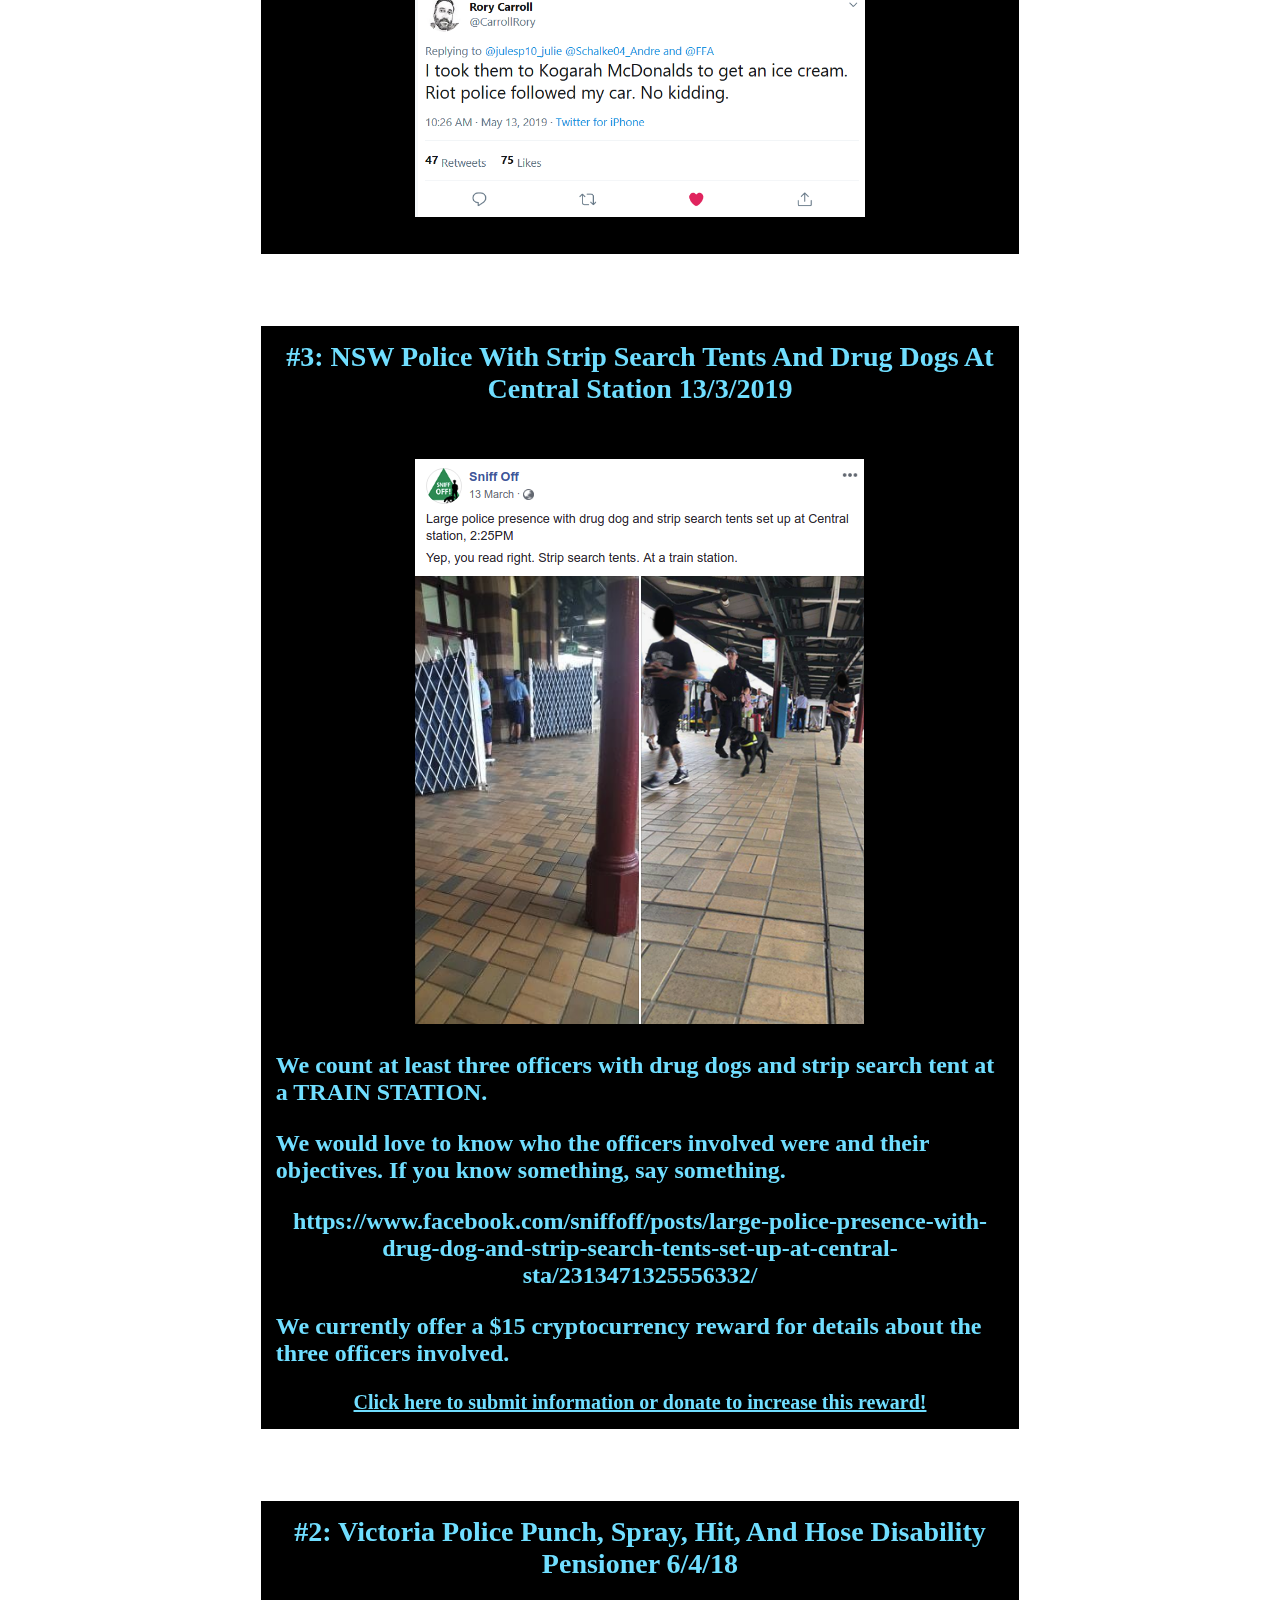
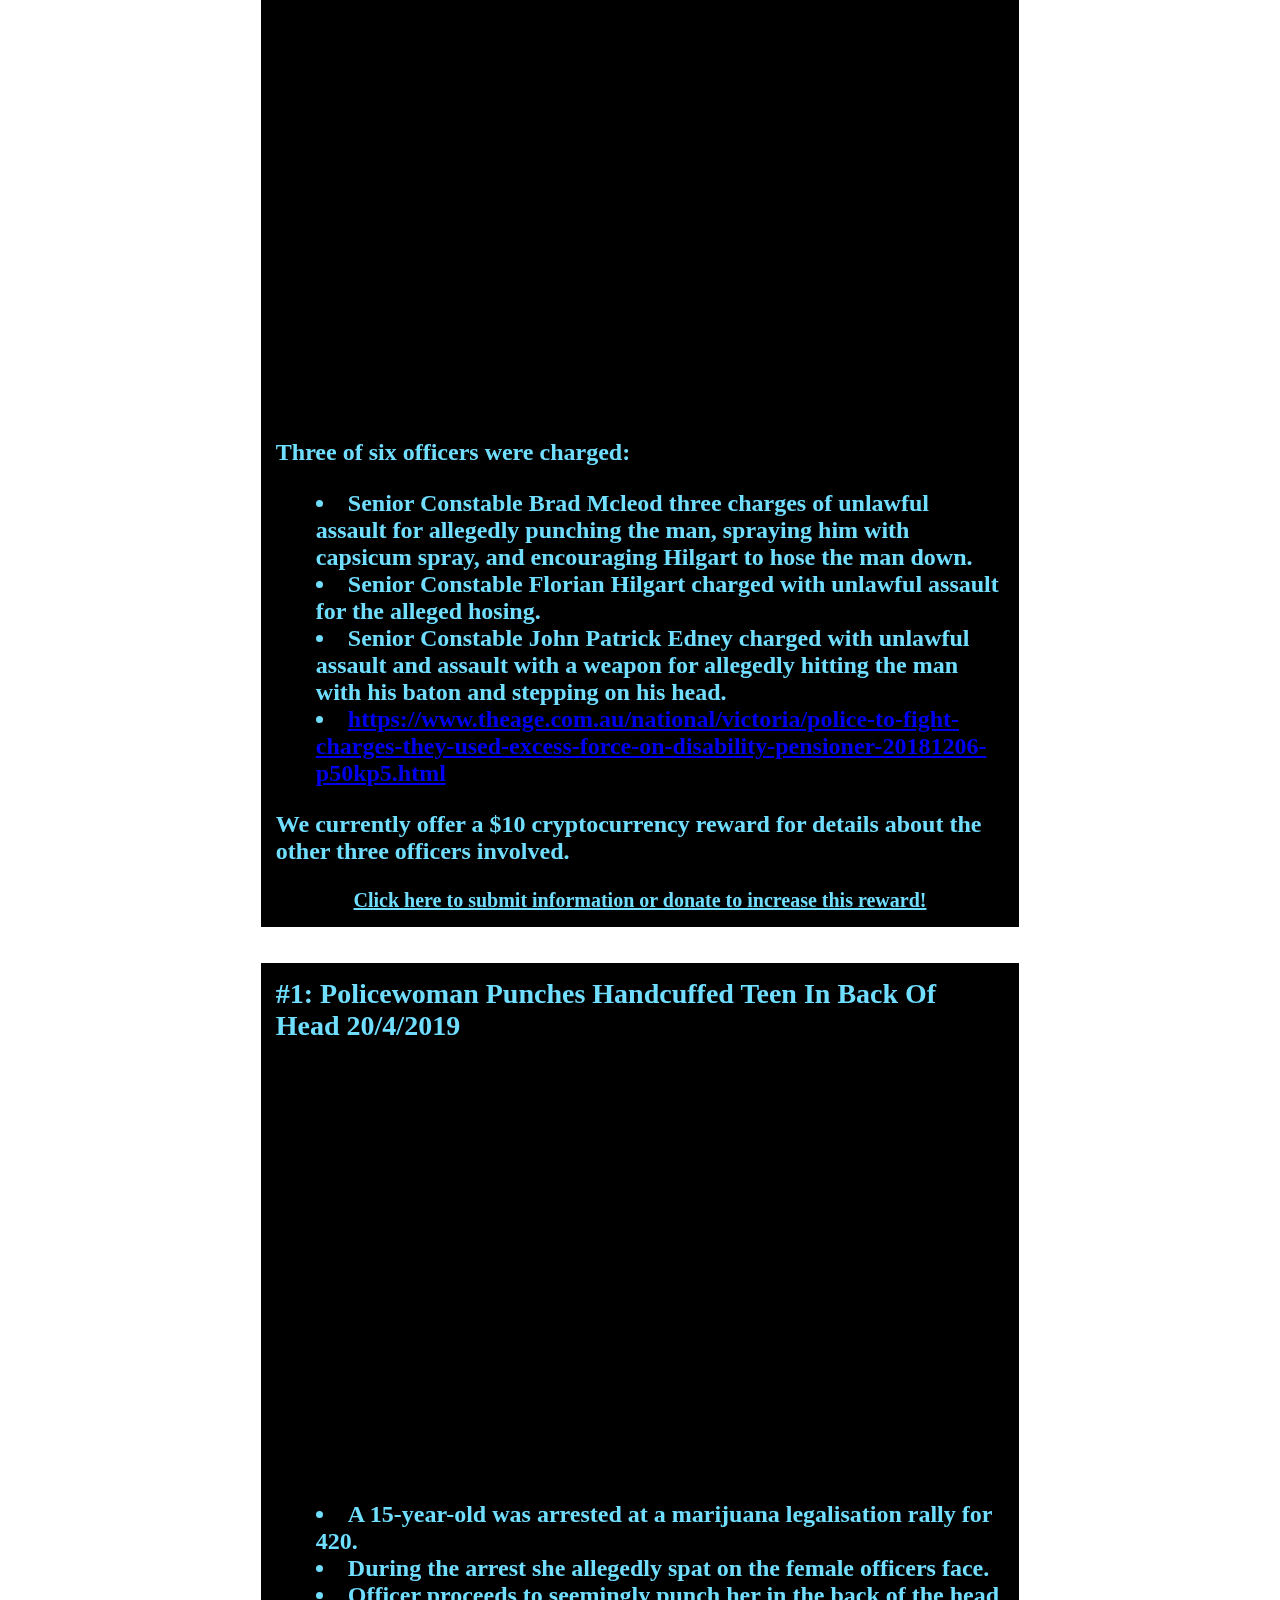
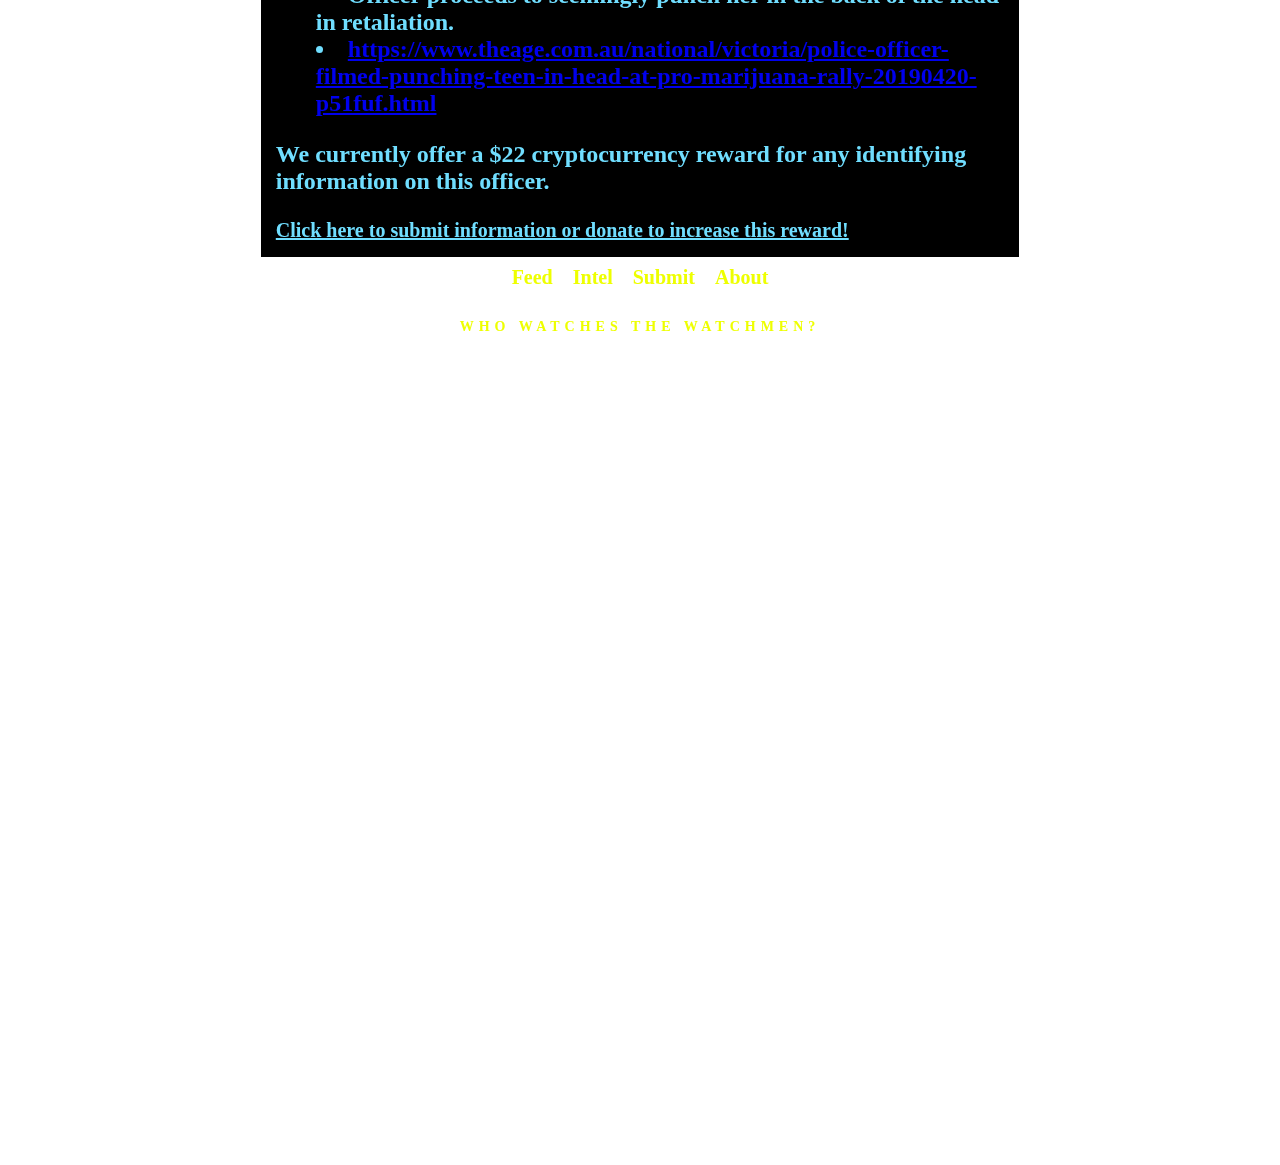
==== commit a1018aea: "Update index.html" ====
--- a/index.html
+++ b/index.html
@@ -94,9 +94,9 @@
 	    
 	<center>
     <blockquote class="twitter-tweet"><p lang="en" dir="ltr">Horses can cause servere, bone-breaking injuries. Legal Observers noted how the large ‘Earth Ball’ spooked them earlier today. They should be immediately withdrawn from crowded areas and their use prohibited. <a href="https://twitter.com/hashtag/IMARC?src=hash&amp;ref_src=twsrc%5Etfw">#IMARC</a> <a href="https://twitter.com/ibacVic?ref_src=twsrc%5Etfw">@ibacVic</a> <a href="https://t.co/f2TR886SDw">pic.twitter.com/f2TR886SDw</a></p>&mdash; Melb Activist Legal (@ActivistLegal) <a href="https://twitter.com/ActivistLegal/status/1188962959566888960?ref_src=twsrc%5Etfw">October 28, 2019</a></blockquote> <script async src="https://platform.twitter.com/widgets.js" charset="utf-8"></script> </center>
-	    
-	
-<p class='postText'>$40 for the identification of this horse abusing bitch. Someone knows who she is...</p>    
+	    </center>
+	   <br>
+<p class='postText'>$20 for the identification of this horse abuser. Someone knows who she is...</p>    
 	  <br>
 	   <br>
 	    
